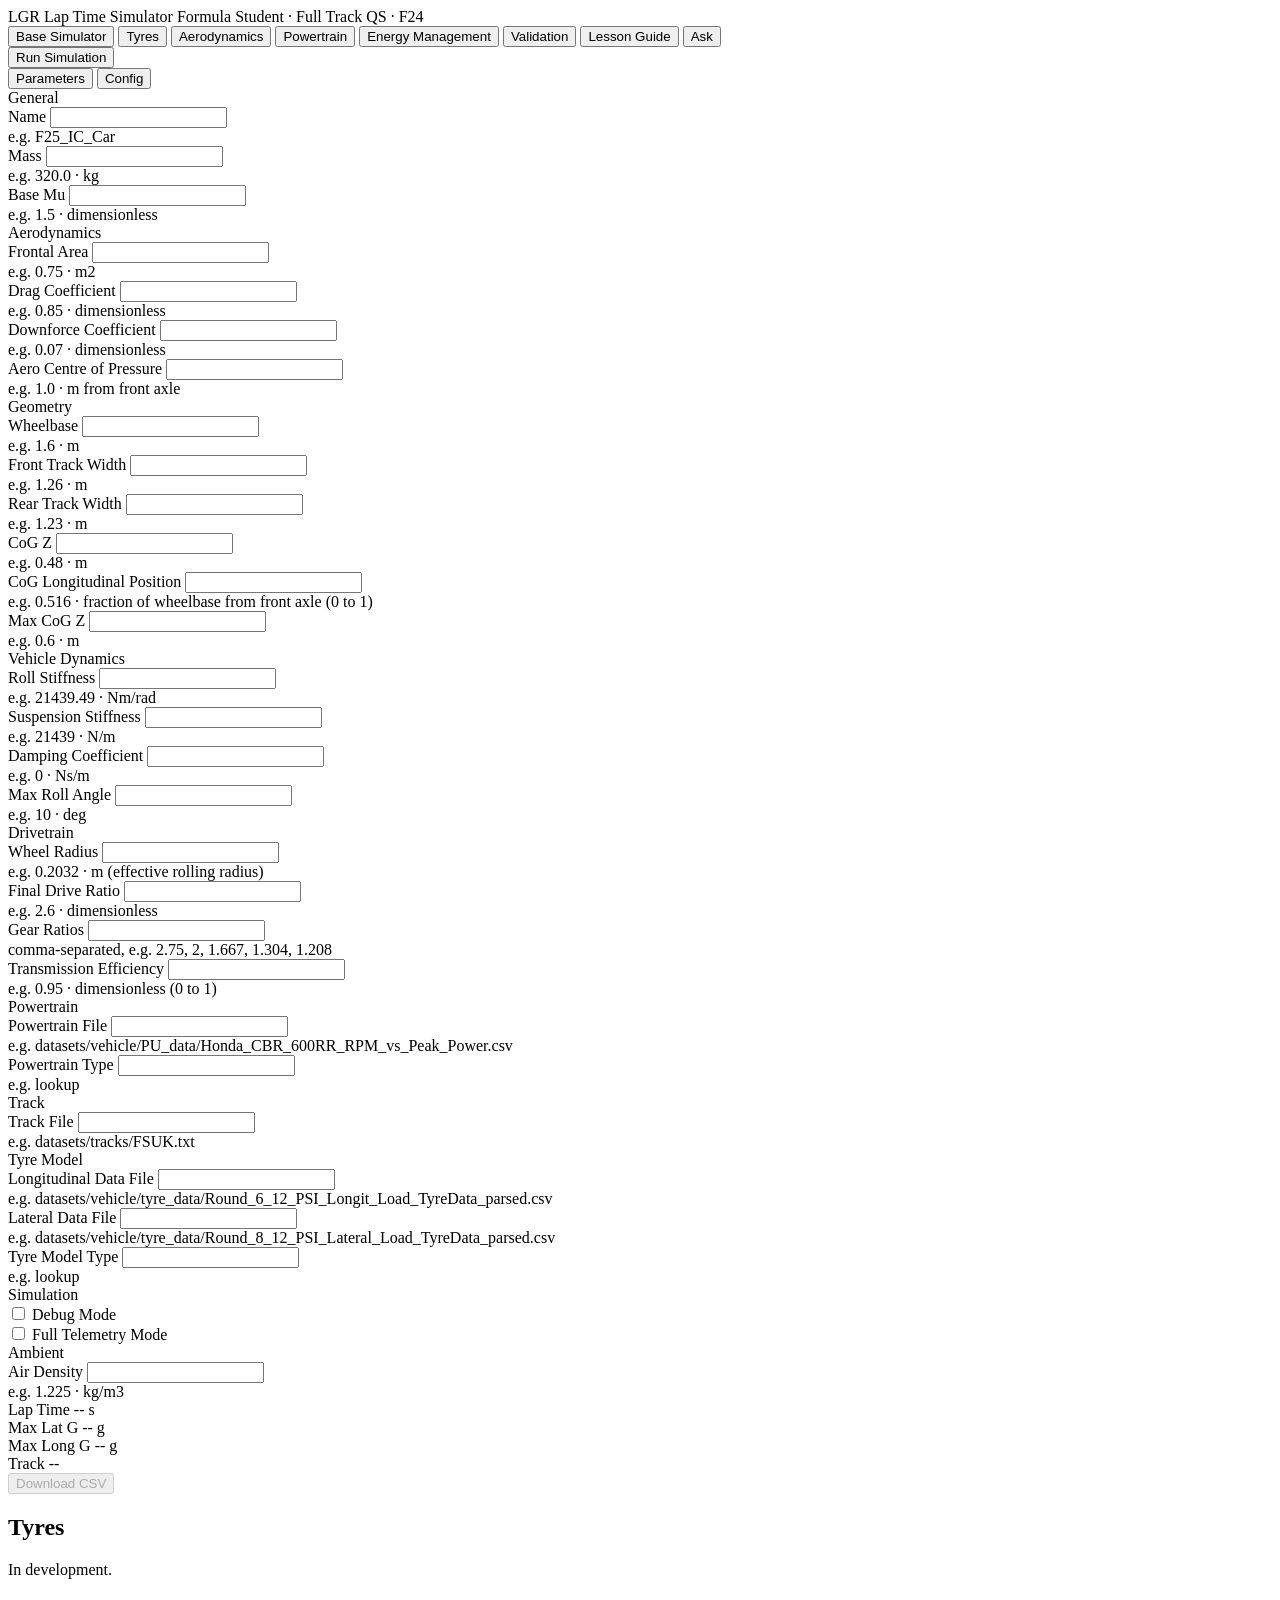
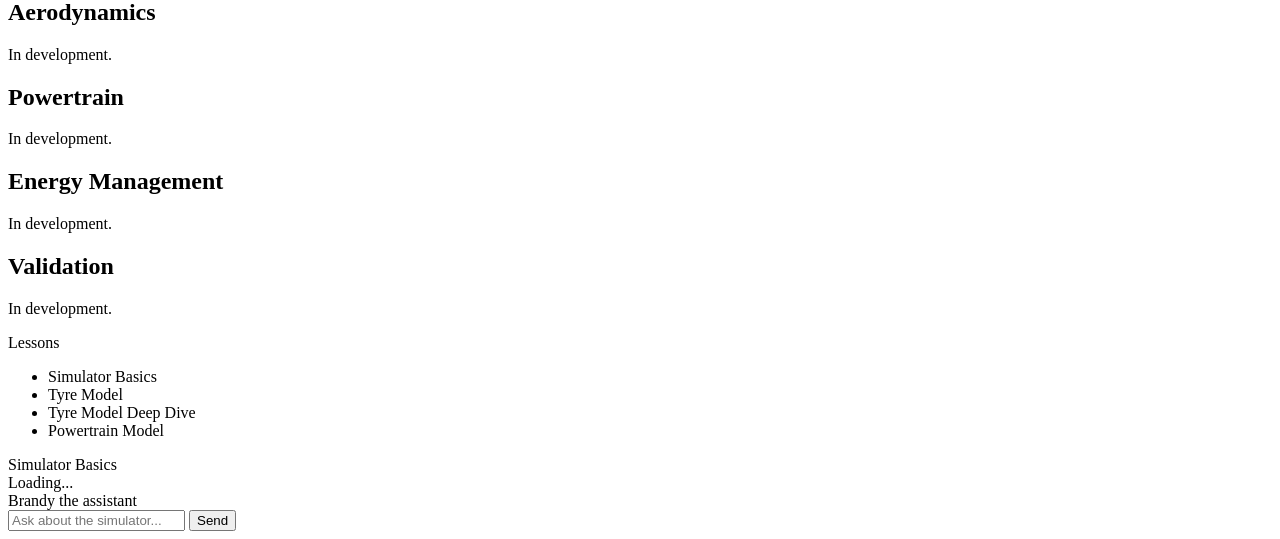
==== src/app/static/index.html @ d9694d0c "feat: replace output panel with ATLAS viz workspace HTML" ====
<!doctype html>
<html lang="en">
<head>
  <meta charset="utf-8" />
  <meta name="viewport" content="width=device-width, initial-scale=1" />
  <title>LGR Sim Workbench</title>
  <link rel="stylesheet" href="/static/styles.css" />
</head>
<body>

  <div class="page-header">
    <span class="page-title">LGR Lap Time Simulator</span>
    <span class="page-subtitle">Formula Student · Full Track QS · F24</span>
  </div>

  <nav class="tab-bar">
    <button class="tab active" data-tab="base-sim">Base Simulator</button>
    <button class="tab" data-tab="tyres">Tyres</button>
    <button class="tab" data-tab="aero">Aerodynamics</button>
    <button class="tab" data-tab="powertrain">Powertrain</button>
    <button class="tab" data-tab="energy">Energy Management</button>
    <button class="tab" data-tab="validation">Validation</button>
    <button class="tab" data-tab="lessons">Lesson Guide</button>
    <button id="askBtn" class="ask-btn">Ask</button>
  </nav>

  <main>

    <section id="base-sim" class="tab-section active">
      <div class="sim-panel">

        <div class="panel inputs-panel">

          <button id="runLapBtn">Run Simulation</button>

          <div class="inner-tab-bar">
            <button class="inner-tab active" data-inner-tab="params-tab">Parameters</button>
            <button class="inner-tab" data-inner-tab="config-tab">Config</button>
          </div>

          <!-- Parameters tab -->
          <div id="params-tab" class="inner-tab-section active">

            <div class="field-section-header">General</div>
            <label class="field-label">Name</label>
            <input id="p-general-name" type="text" />
            <div class="field-hint">e.g. F25_IC_Car</div>
            <label class="field-label">Mass</label>
            <input id="p-general-mass" type="text" />
            <div class="field-hint">e.g. 320.0 · kg</div>
            <label class="field-label">Base Mu</label>
            <input id="p-general-base_mu" type="text" />
            <div class="field-hint">e.g. 1.5 · dimensionless</div>

            <div class="field-section-header">Aerodynamics</div>
            <label class="field-label">Frontal Area</label>
            <input id="p-aero-frontal_area" type="text" />
            <div class="field-hint">e.g. 0.75 · m2</div>
            <label class="field-label">Drag Coefficient</label>
            <input id="p-aero-drag_coefficient" type="text" />
            <div class="field-hint">e.g. 0.85 · dimensionless</div>
            <label class="field-label">Downforce Coefficient</label>
            <input id="p-aero-downforce_coefficient" type="text" />
            <div class="field-hint">e.g. 0.07 · dimensionless</div>
            <label class="field-label">Aero Centre of Pressure</label>
            <input id="p-aero-aero_cp" type="text" />
            <div class="field-hint">e.g. 1.0 · m from front axle</div>

            <div class="field-section-header">Geometry</div>
            <label class="field-label">Wheelbase</label>
            <input id="p-geom-wheelbase" type="text" />
            <div class="field-hint">e.g. 1.6 · m</div>
            <label class="field-label">Front Track Width</label>
            <input id="p-geom-front_track_width" type="text" />
            <div class="field-hint">e.g. 1.26 · m</div>
            <label class="field-label">Rear Track Width</label>
            <input id="p-geom-rear_track_width" type="text" />
            <div class="field-hint">e.g. 1.23 · m</div>
            <label class="field-label">CoG Z</label>
            <input id="p-geom-cog_z" type="text" />
            <div class="field-hint">e.g. 0.48 · m</div>
            <label class="field-label">CoG Longitudinal Position</label>
            <input id="p-geom-cog_longitudinal_pos" type="text" />
            <div class="field-hint">e.g. 0.516 · fraction of wheelbase from front axle (0 to 1)</div>
            <label class="field-label">Max CoG Z</label>
            <input id="p-geom-max_cog_z" type="text" />
            <div class="field-hint">e.g. 0.6 · m</div>

            <div class="field-section-header">Vehicle Dynamics</div>
            <label class="field-label">Roll Stiffness</label>
            <input id="p-vd-roll_stiffness" type="text" />
            <div class="field-hint">e.g. 21439.49 · Nm/rad</div>
            <label class="field-label">Suspension Stiffness</label>
            <input id="p-vd-suspension_stiffness" type="text" />
            <div class="field-hint">e.g. 21439 · N/m</div>
            <label class="field-label">Damping Coefficient</label>
            <input id="p-vd-damping_coefficient" type="text" />
            <div class="field-hint">e.g. 0 · Ns/m</div>
            <label class="field-label">Max Roll Angle</label>
            <input id="p-vd-max_roll_angle_deg" type="text" />
            <div class="field-hint">e.g. 10 · deg</div>

            <div class="field-section-header">Drivetrain</div>
            <label class="field-label">Wheel Radius</label>
            <input id="p-dt-wheel_radius" type="text" />
            <div class="field-hint">e.g. 0.2032 · m (effective rolling radius)</div>
            <label class="field-label">Final Drive Ratio</label>
            <input id="p-dt-final_drive_ratio" type="text" />
            <div class="field-hint">e.g. 2.6 · dimensionless</div>
            <label class="field-label">Gear Ratios</label>
            <input id="p-dt-gear_ratios" type="text" />
            <div class="field-hint">comma-separated, e.g. 2.75, 2, 1.667, 1.304, 1.208</div>
            <label class="field-label">Transmission Efficiency</label>
            <input id="p-dt-transmission_efficiency" type="text" />
            <div class="field-hint">e.g. 0.95 · dimensionless (0 to 1)</div>

          </div>

          <!-- Config tab -->
          <div id="config-tab" class="inner-tab-section">

            <div class="field-section-header">Powertrain</div>
            <label class="field-label">Powertrain File</label>
            <input id="c-powertrain-path" type="text" />
            <div class="field-hint">e.g. datasets/vehicle/PU_data/Honda_CBR_600RR_RPM_vs_Peak_Power.csv</div>
            <label class="field-label">Powertrain Type</label>
            <input id="c-powertrain-type" type="text" />
            <div class="field-hint">e.g. lookup</div>

            <div class="field-section-header">Track</div>
            <label class="field-label">Track File</label>
            <input id="c-track-file_path" type="text" />
            <div class="field-hint">e.g. datasets/tracks/FSUK.txt</div>

            <div class="field-section-header">Tyre Model</div>
            <label class="field-label">Longitudinal Data File</label>
            <input id="c-tyre-file_path_longit" type="text" />
            <div class="field-hint">e.g. datasets/vehicle/tyre_data/Round_6_12_PSI_Longit_Load_TyreData_parsed.csv</div>
            <label class="field-label">Lateral Data File</label>
            <input id="c-tyre-file_path_lateral" type="text" />
            <div class="field-hint">e.g. datasets/vehicle/tyre_data/Round_8_12_PSI_Lateral_Load_TyreData_parsed.csv</div>
            <label class="field-label">Tyre Model Type</label>
            <input id="c-tyre-type" type="text" />
            <div class="field-hint">e.g. lookup</div>

            <div class="field-section-header">Simulation</div>
            <div class="field-checkbox-row">
              <input type="checkbox" id="c-sim-debug_mode" />
              <label for="c-sim-debug_mode">Debug Mode</label>
            </div>
            <div class="field-checkbox-row">
              <input type="checkbox" id="c-sim-full_telemetry_mode" />
              <label for="c-sim-full_telemetry_mode">Full Telemetry Mode</label>
            </div>

            <div class="field-section-header">Ambient</div>
            <label class="field-label">Air Density</label>
            <input id="c-ambient-air_density" type="text" />
            <div class="field-hint">e.g. 1.225 · kg/m3</div>

          </div>

        </div>

        <div class="viz-panel">

          <div class="summary-strip">
            <div class="stat-item">
              <span class="stat-label">Lap Time</span>
              <span class="stat-value" id="stat-lap-time">--</span>
              <span class="stat-unit">s</span>
            </div>
            <div class="stat-divider"></div>
            <div class="stat-item">
              <span class="stat-label">Max Lat G</span>
              <span class="stat-value" id="stat-max-lat-g">--</span>
              <span class="stat-unit">g</span>
            </div>
            <div class="stat-divider"></div>
            <div class="stat-item">
              <span class="stat-label">Max Long G</span>
              <span class="stat-value" id="stat-max-long-g">--</span>
              <span class="stat-unit">g</span>
            </div>
            <div class="stat-divider"></div>
            <div class="stat-item">
              <span class="stat-label">Track</span>
              <span class="stat-value stat-value--sm" id="stat-track">--</span>
            </div>
            <span id="run-status" class="run-status"></span>
            <button id="csvDownloadBtn" class="csv-btn" disabled>Download CSV</button>
          </div>

          <div id="runError" class="run-error" style="display:none"></div>

          <div class="chart-workspace">
            <div class="channel-list" id="channelList"></div>
            <div class="chart-area">
              <div class="viz-tab-bar" id="vizTabBar"></div>
              <div id="vizChartArea" class="viz-chart-area"></div>
            </div>
          </div>

        </div>

      </div>
    </section>

    <section id="tyres" class="tab-section">
      <h2 class="section-title">Tyres</h2>
      <p class="section-sub">In development.</p>
    </section>

    <section id="aero" class="tab-section">
      <h2 class="section-title">Aerodynamics</h2>
      <p class="section-sub">In development.</p>
    </section>

    <section id="powertrain" class="tab-section">
      <h2 class="section-title">Powertrain</h2>
      <p class="section-sub">In development.</p>
    </section>

    <section id="energy" class="tab-section">
      <h2 class="section-title">Energy Management</h2>
      <p class="section-sub">In development.</p>
    </section>

    <section id="validation" class="tab-section">
      <h2 class="section-title">Validation</h2>
      <p class="section-sub">In development.</p>
    </section>

    <section id="lessons" class="tab-section">
      <div class="lessons-layout">
        <nav class="lessons-sidebar">
          <div class="panel-label">Lessons</div>
          <ul class="lesson-list" id="lessonList">
            <li class="lesson-item active" data-src="Simulator-Basics.md">Simulator Basics</li>
            <li class="lesson-item" data-src="Tyre-Model.md">Tyre Model</li>
            <li class="lesson-item" data-src="Tyre-Model-Deep-Dive.md">Tyre Model Deep Dive</li>
            <li class="lesson-item" data-src="Powertrain-Model.md">Powertrain Model</li>
          </ul>
        </nav>
        <div class="panel lessons-content">
          <div class="panel-label" id="lessonTitle">Simulator Basics</div>
          <div class="lesson-body" id="lessonBody">Loading...</div>
        </div>
      </div>
    </section>

  </main>

  <div id="chatPanel" class="chat-panel hidden">
    <div class="chat-panel-header">
      <span class="panel-label">Brandy the assistant</span>
    </div>
    <div class="chat-messages" id="chatMessages"></div>
    <div class="chat-input-bar">
      <input type="text" id="chatQuestion" placeholder="Ask about the simulator..." />
      <button id="chatSubmit">Send</button>
    </div>
  </div>

  <link rel="stylesheet" href="/static/katex/katex.min.css" />
  <script src="/static/marked.min.js"></script>
  <script src="/static/katex/katex.min.js"></script>
  <script src="/static/chart.umd.min.js"></script>
<script src="/static/app.js"></script>
</body>
</html>
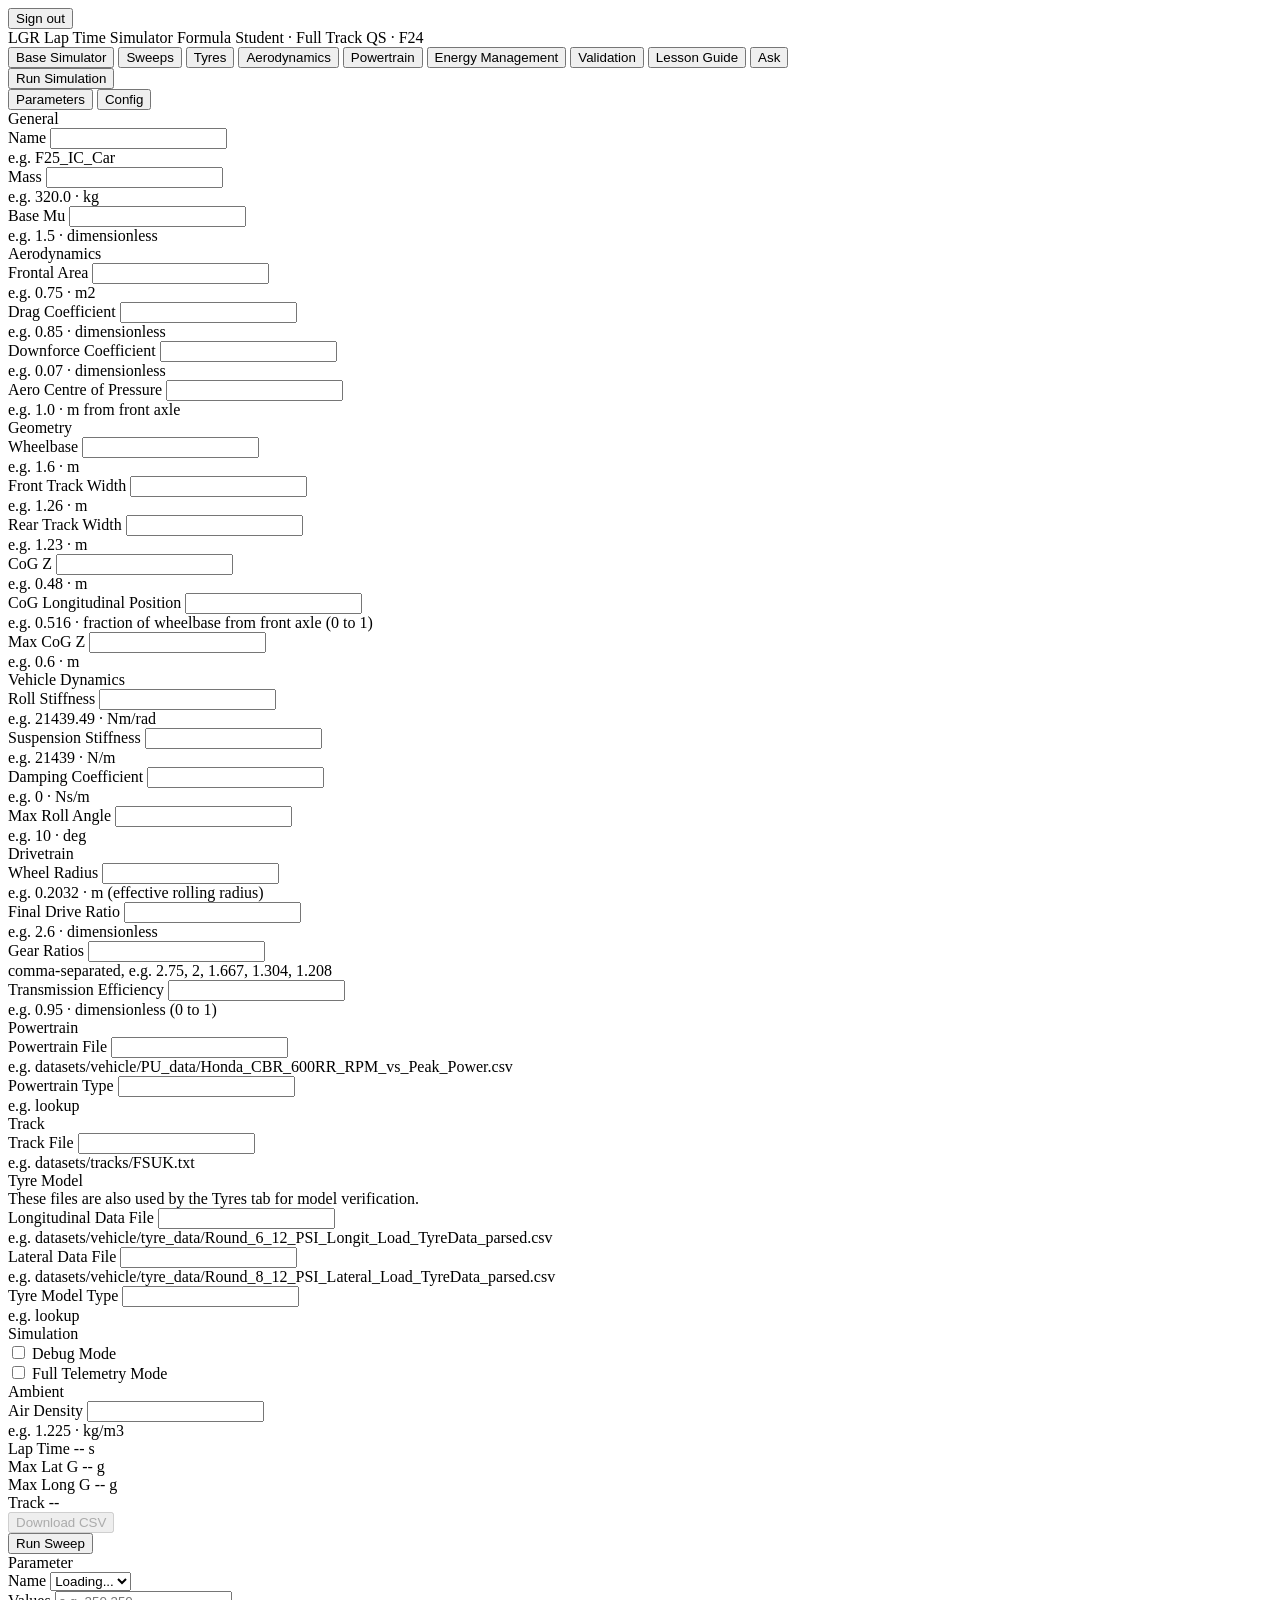
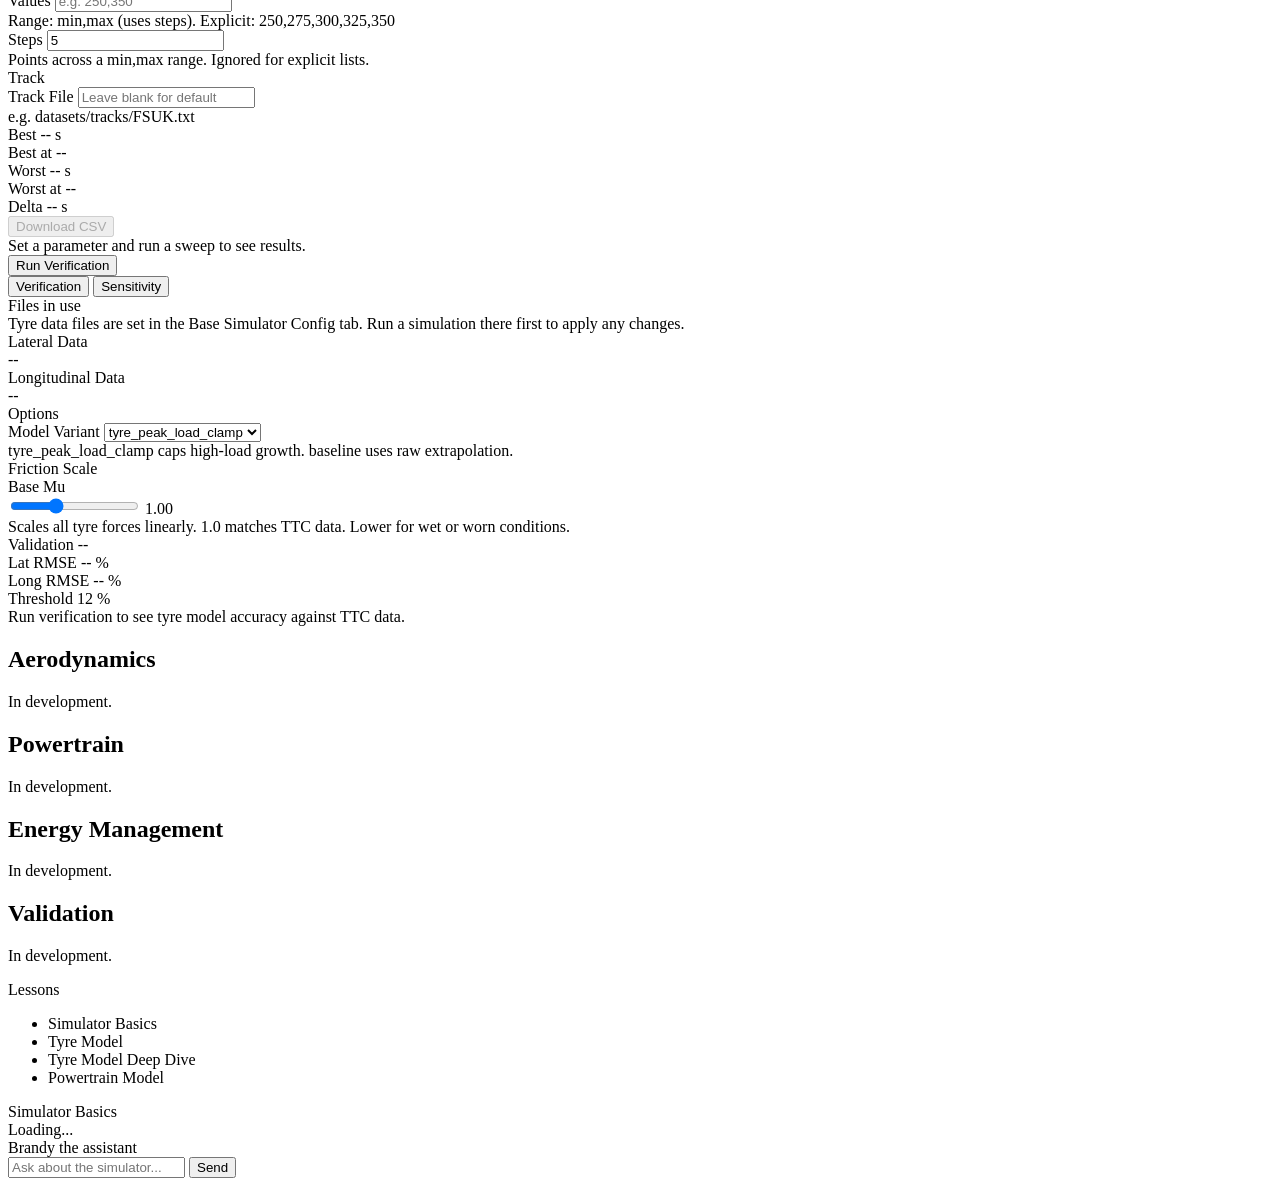
==== commit 90459038: "feat(auth): frontend redirects to /login on 401; show email + logout Add apiFetch wrapper that catch" ====
--- a/src/app/static/index.html
+++ b/src/app/static/index.html
@@ -8,6 +8,11 @@
 </head>
 <body>
 
+  <div class="user-bar">
+    <span class="user-bar-email" id="userBarEmail"></span>
+    <button class="user-bar-logout" id="userBarLogout" type="button">Sign out</button>
+  </div>
+
   <div class="page-header">
     <span class="page-title">LGR Lap Time Simulator</span>
     <span class="page-subtitle">Formula Student · Full Track QS · F24</span>
@@ -15,6 +20,7 @@
 
   <nav class="tab-bar">
     <button class="tab active" data-tab="base-sim">Base Simulator</button>
+    <button class="tab" data-tab="sweeps">Sweeps</button>
     <button class="tab" data-tab="tyres">Tyres</button>
     <button class="tab" data-tab="aero">Aerodynamics</button>
     <button class="tab" data-tab="powertrain">Powertrain</button>
@@ -133,6 +139,7 @@
             <div class="field-hint">e.g. datasets/tracks/FSUK.txt</div>
 
             <div class="field-section-header">Tyre Model</div>
+            <div class="field-cross-ref">These files are also used by the Tyres tab for model verification.</div>
             <label class="field-label">Longitudinal Data File</label>
             <input id="c-tyre-file_path_longit" type="text" />
             <div class="field-hint">e.g. datasets/vehicle/tyre_data/Round_6_12_PSI_Longit_Load_TyreData_parsed.csv</div>
@@ -206,9 +213,163 @@
       </div>
     </section>
 
+    <section id="sweeps" class="tab-section">
+      <div class="sim-panel">
+
+        <div class="panel inputs-panel">
+
+          <button id="runSweepBtn">Run Sweep</button>
+
+          <div class="field-section-header">Parameter</div>
+          <label class="field-label">Name</label>
+          <select id="sw-param"><option value="">Loading...</option></select>
+          <div class="field-hint" id="sw-param-hint"></div>
+
+          <label class="field-label">Values</label>
+          <input id="sw-values" type="text" placeholder="e.g. 250,350" />
+          <div class="field-hint" id="sw-values-hint">Range: min,max (uses steps). Explicit: 250,275,300,325,350</div>
+
+          <label class="field-label">Steps</label>
+          <input id="sw-steps" type="text" value="5" />
+          <div class="field-hint">Points across a min,max range. Ignored for explicit lists.</div>
+
+          <div class="field-section-header">Track</div>
+          <label class="field-label">Track File</label>
+          <input id="sw-track" type="text" placeholder="Leave blank for default" />
+          <div class="field-hint">e.g. datasets/tracks/FSUK.txt</div>
+
+        </div>
+
+        <div class="viz-panel">
+
+          <div class="summary-strip">
+            <div class="stat-item">
+              <span class="stat-label">Best</span>
+              <span class="stat-value" id="sw-stat-best-time">--</span>
+              <span class="stat-unit">s</span>
+            </div>
+            <div class="stat-divider"></div>
+            <div class="stat-item">
+              <span class="stat-label">Best at</span>
+              <span class="stat-value stat-value--sm" id="sw-stat-best-val">--</span>
+            </div>
+            <div class="stat-divider"></div>
+            <div class="stat-item">
+              <span class="stat-label">Worst</span>
+              <span class="stat-value" id="sw-stat-worst-time">--</span>
+              <span class="stat-unit">s</span>
+            </div>
+            <div class="stat-divider"></div>
+            <div class="stat-item">
+              <span class="stat-label">Worst at</span>
+              <span class="stat-value stat-value--sm" id="sw-stat-worst-val">--</span>
+            </div>
+            <div class="stat-divider"></div>
+            <div class="stat-item">
+              <span class="stat-label">Delta</span>
+              <span class="stat-value" id="sw-stat-delta">--</span>
+              <span class="stat-unit">s</span>
+            </div>
+            <span id="sweep-run-status" class="run-status"></span>
+            <button id="swCsvDownloadBtn" class="csv-btn" disabled>Download CSV</button>
+          </div>
+
+          <div id="sweepError" class="run-error" style="display:none"></div>
+
+          <div id="sweepChartContainer" class="sweep-chart-container">
+            <div class="sweep-placeholder">Set a parameter and run a sweep to see results.</div>
+          </div>
+
+        </div>
+
+      </div>
+    </section>
+
     <section id="tyres" class="tab-section">
-      <h2 class="section-title">Tyres</h2>
-      <p class="section-sub">In development.</p>
+      <div class="sim-panel">
+
+        <div class="panel inputs-panel">
+
+          <button id="runTyreBtn">Run Verification</button>
+
+          <div class="inner-tab-bar">
+            <button class="inner-tab active" data-inner-tab="tyre-verify-tab">Verification</button>
+            <button class="inner-tab" data-inner-tab="tyre-sensitivity-tab">Sensitivity</button>
+          </div>
+
+          <!-- Verification tab -->
+          <div id="tyre-verify-tab" class="inner-tab-section active">
+
+            <div class="field-section-header">Files in use</div>
+            <div class="field-cross-ref">Tyre data files are set in the Base Simulator Config tab. Run a simulation there first to apply any changes.</div>
+            <label class="field-label">Lateral Data</label>
+            <div class="tyre-file-display" id="tyre-lat-display">--</div>
+            <label class="field-label">Longitudinal Data</label>
+            <div class="tyre-file-display" id="tyre-long-display">--</div>
+
+            <div class="field-section-header">Options</div>
+            <label class="field-label">Model Variant</label>
+            <select id="tyre-model-variant">
+              <option value="tyre_peak_load_clamp">tyre_peak_load_clamp</option>
+              <option value="baseline">baseline</option>
+            </select>
+            <div class="field-hint">tyre_peak_load_clamp caps high-load growth. baseline uses raw extrapolation.</div>
+
+          </div>
+
+          <!-- Sensitivity tab -->
+          <div id="tyre-sensitivity-tab" class="inner-tab-section">
+
+            <div class="field-section-header">Friction Scale</div>
+            <label class="field-label">Base Mu</label>
+            <div class="slider-row">
+              <input type="range" id="tyre-base-mu" min="0.5" max="2.0" step="0.05" value="1.0" />
+              <span class="slider-value" id="tyre-base-mu-val">1.00</span>
+            </div>
+            <div class="field-hint">Scales all tyre forces linearly. 1.0 matches TTC data. Lower for wet or worn conditions.</div>
+
+          </div>
+
+        </div>
+
+        <div class="tyre-viz-panel">
+
+          <div class="summary-strip">
+            <div class="stat-item">
+              <span class="stat-label">Validation</span>
+              <span class="stat-value stat-value--sm" id="tyre-stat-result">--</span>
+            </div>
+            <div class="stat-divider"></div>
+            <div class="stat-item">
+              <span class="stat-label">Lat RMSE</span>
+              <span class="stat-value" id="tyre-stat-lat-rmse">--</span>
+              <span class="stat-unit">%</span>
+            </div>
+            <div class="stat-divider"></div>
+            <div class="stat-item">
+              <span class="stat-label">Long RMSE</span>
+              <span class="stat-value" id="tyre-stat-long-rmse">--</span>
+              <span class="stat-unit">%</span>
+            </div>
+            <div class="stat-divider"></div>
+            <div class="stat-item">
+              <span class="stat-label">Threshold</span>
+              <span class="stat-value" id="tyre-stat-threshold">12</span>
+              <span class="stat-unit">%</span>
+            </div>
+            <span id="tyre-run-status" class="run-status"></span>
+            <span id="tyre-stat-mu-note" class="tyre-mu-note" style="display:none"></span>
+          </div>
+
+          <div id="tyreError" class="run-error" style="display:none"></div>
+
+          <div class="tyre-charts-area" id="tyreChartsArea">
+            <div class="tyre-placeholder">Run verification to see tyre model accuracy against TTC data.</div>
+          </div>
+
+        </div>
+
+      </div>
     </section>
 
     <section id="aero" class="tab-section">
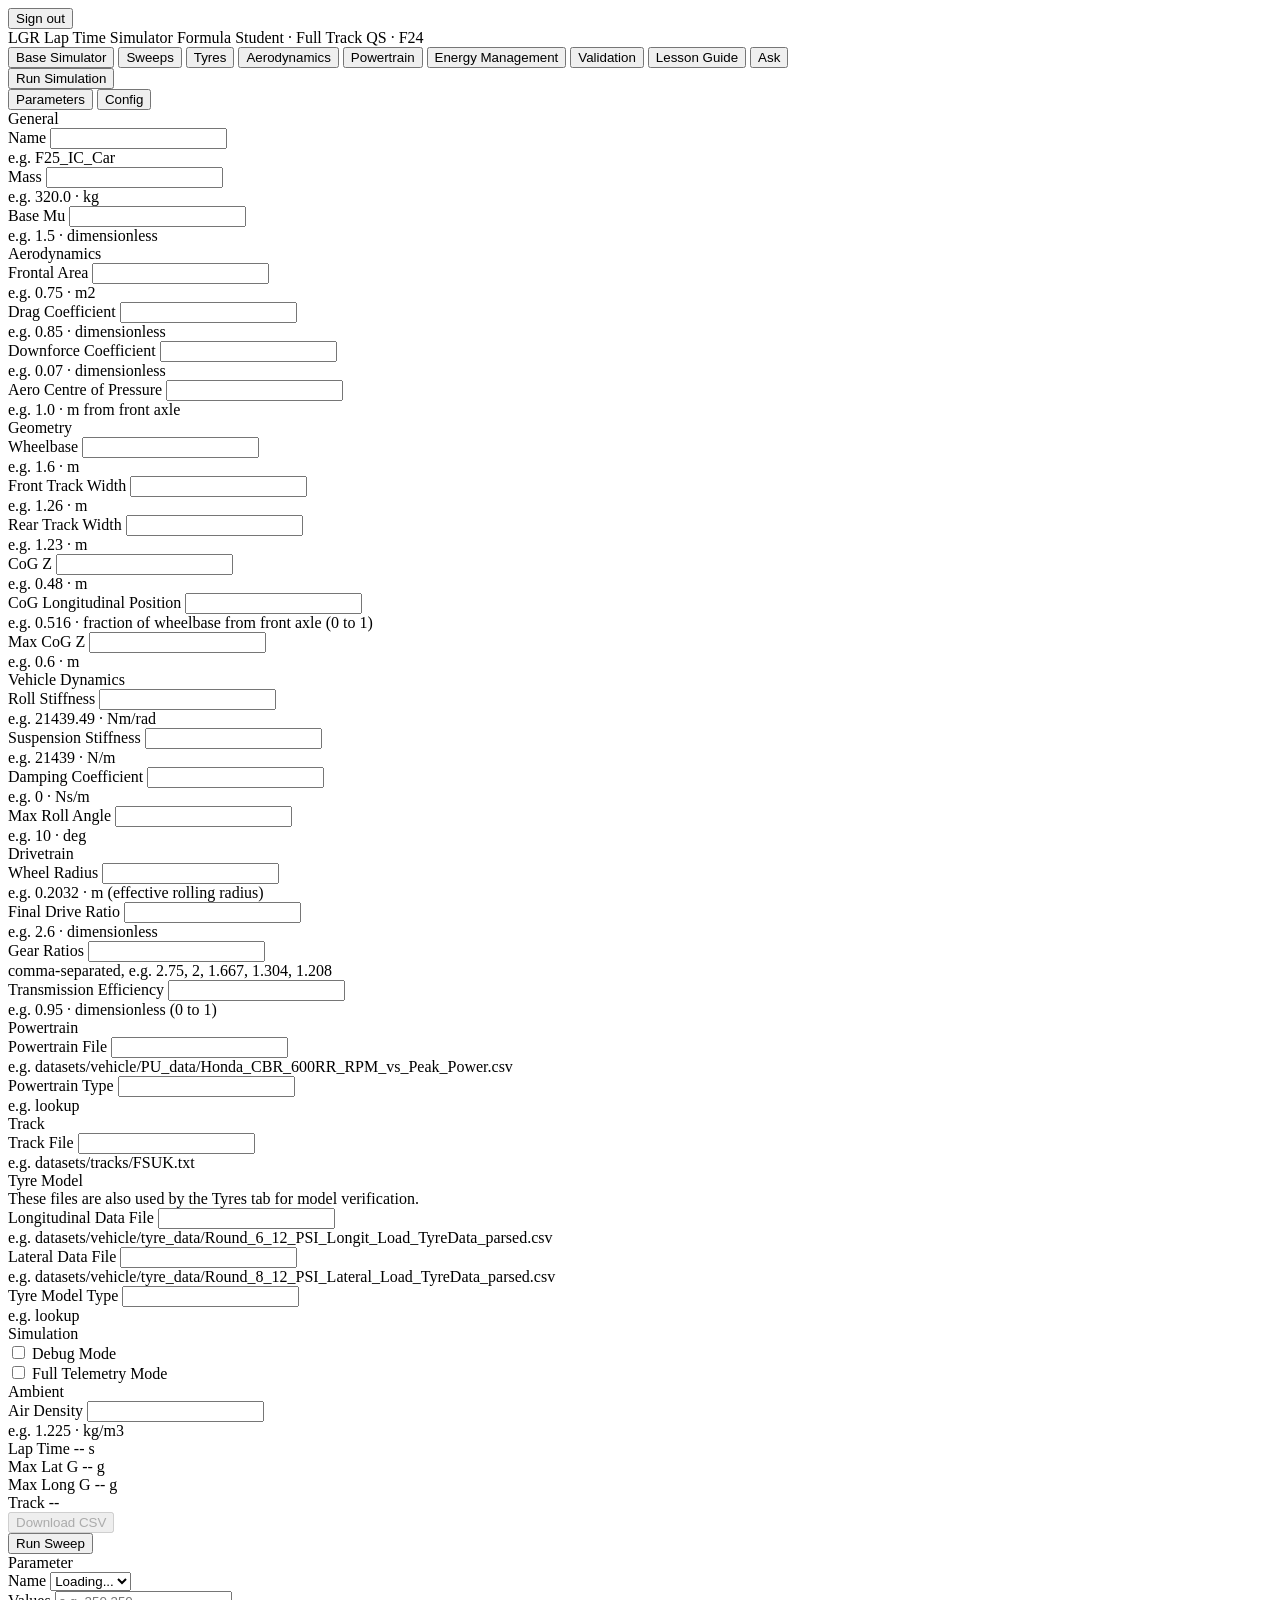
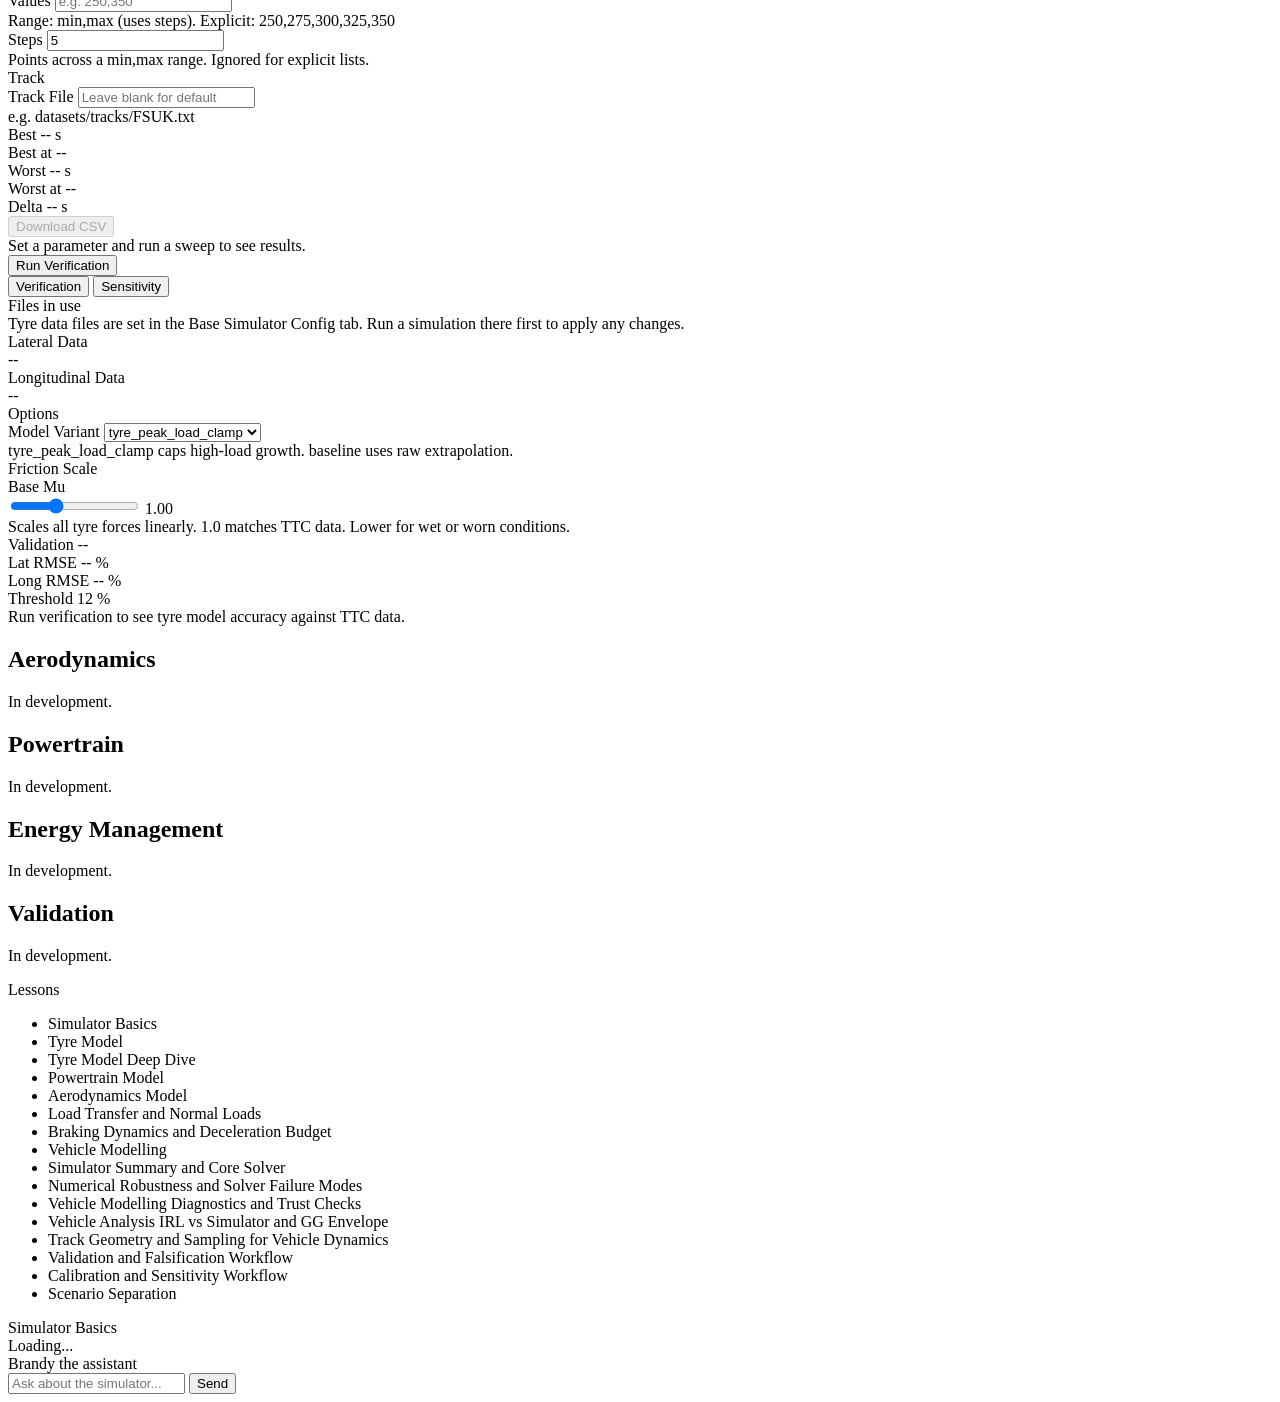
==== commit d754cf03: "docs(lessons): expand lesson set, regenerate figures, escape math in markdown render Adds seven new " ====
--- a/src/app/static/index.html
+++ b/src/app/static/index.html
@@ -401,6 +401,18 @@
             <li class="lesson-item" data-src="Tyre-Model.md">Tyre Model</li>
             <li class="lesson-item" data-src="Tyre-Model-Deep-Dive.md">Tyre Model Deep Dive</li>
             <li class="lesson-item" data-src="Powertrain-Model.md">Powertrain Model</li>
+            <li class="lesson-item" data-src="Aero-Model.md">Aerodynamics Model</li>
+            <li class="lesson-item" data-src="Load-Transfer-and-Normal-Loads.md">Load Transfer and Normal Loads</li>
+            <li class="lesson-item" data-src="Braking-Dynamics-and-Deceleration-Budget.md">Braking Dynamics and Deceleration Budget</li>
+            <li class="lesson-item" data-src="Vehicle-Modelling.md">Vehicle Modelling</li>
+            <li class="lesson-item" data-src="simulator-summary.md">Simulator Summary and Core Solver</li>
+            <li class="lesson-item" data-src="Numerical-Robustness-and-Solver-Failure-Modes.md">Numerical Robustness and Solver Failure Modes</li>
+            <li class="lesson-item" data-src="Vehicle-Modelling-Diagnostics.md">Vehicle Modelling Diagnostics and Trust Checks</li>
+            <li class="lesson-item" data-src="Vehicle-Analysis-IRL-vs-Simulator.md">Vehicle Analysis IRL vs Simulator and GG Envelope</li>
+            <li class="lesson-item" data-src="Track-Geometry-and-Sampling.md">Track Geometry and Sampling for Vehicle Dynamics</li>
+            <li class="lesson-item" data-src="Validation-and-Falsification-Workflow.md">Validation and Falsification Workflow</li>
+            <li class="lesson-item" data-src="Calibration-and-Sensitivity-Workflow.md">Calibration and Sensitivity Workflow</li>
+            <li class="lesson-item" data-src="Scenario-Separation.md">Scenario Separation</li>
           </ul>
         </nav>
         <div class="panel lessons-content">
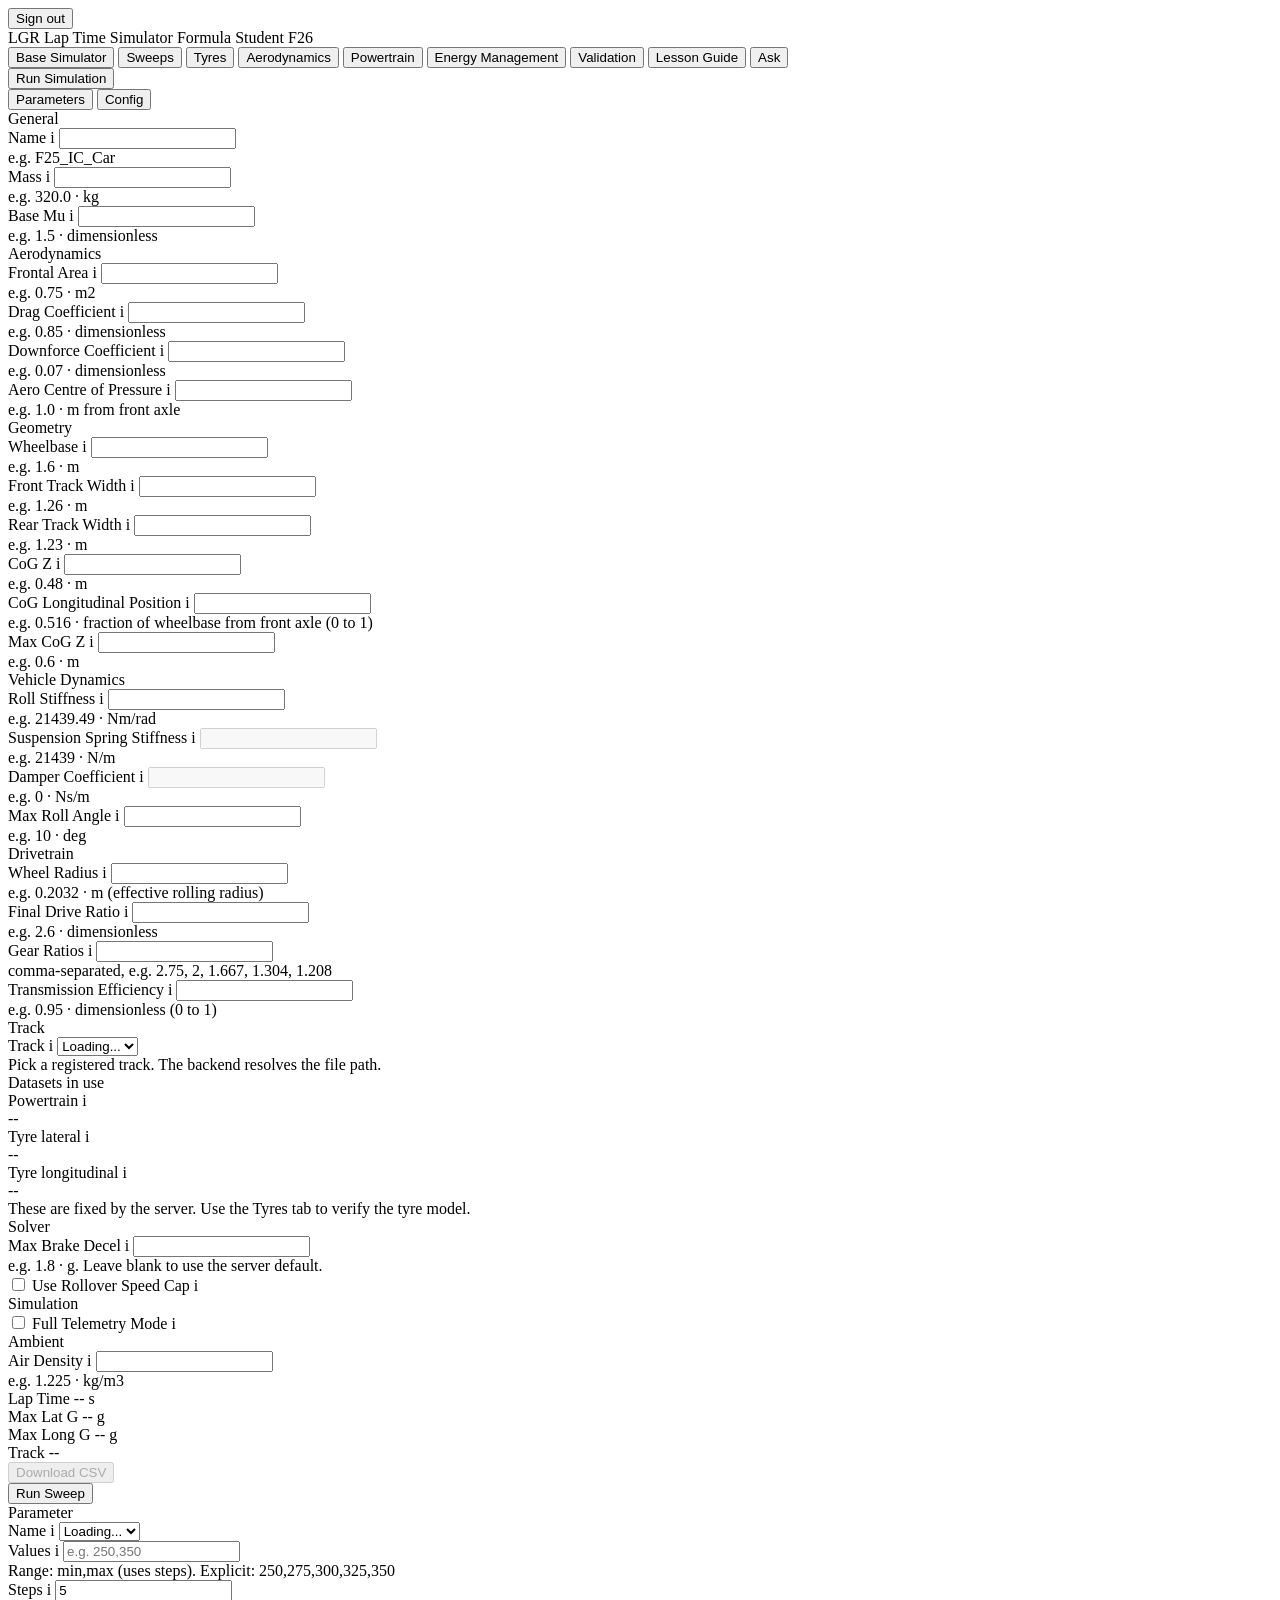
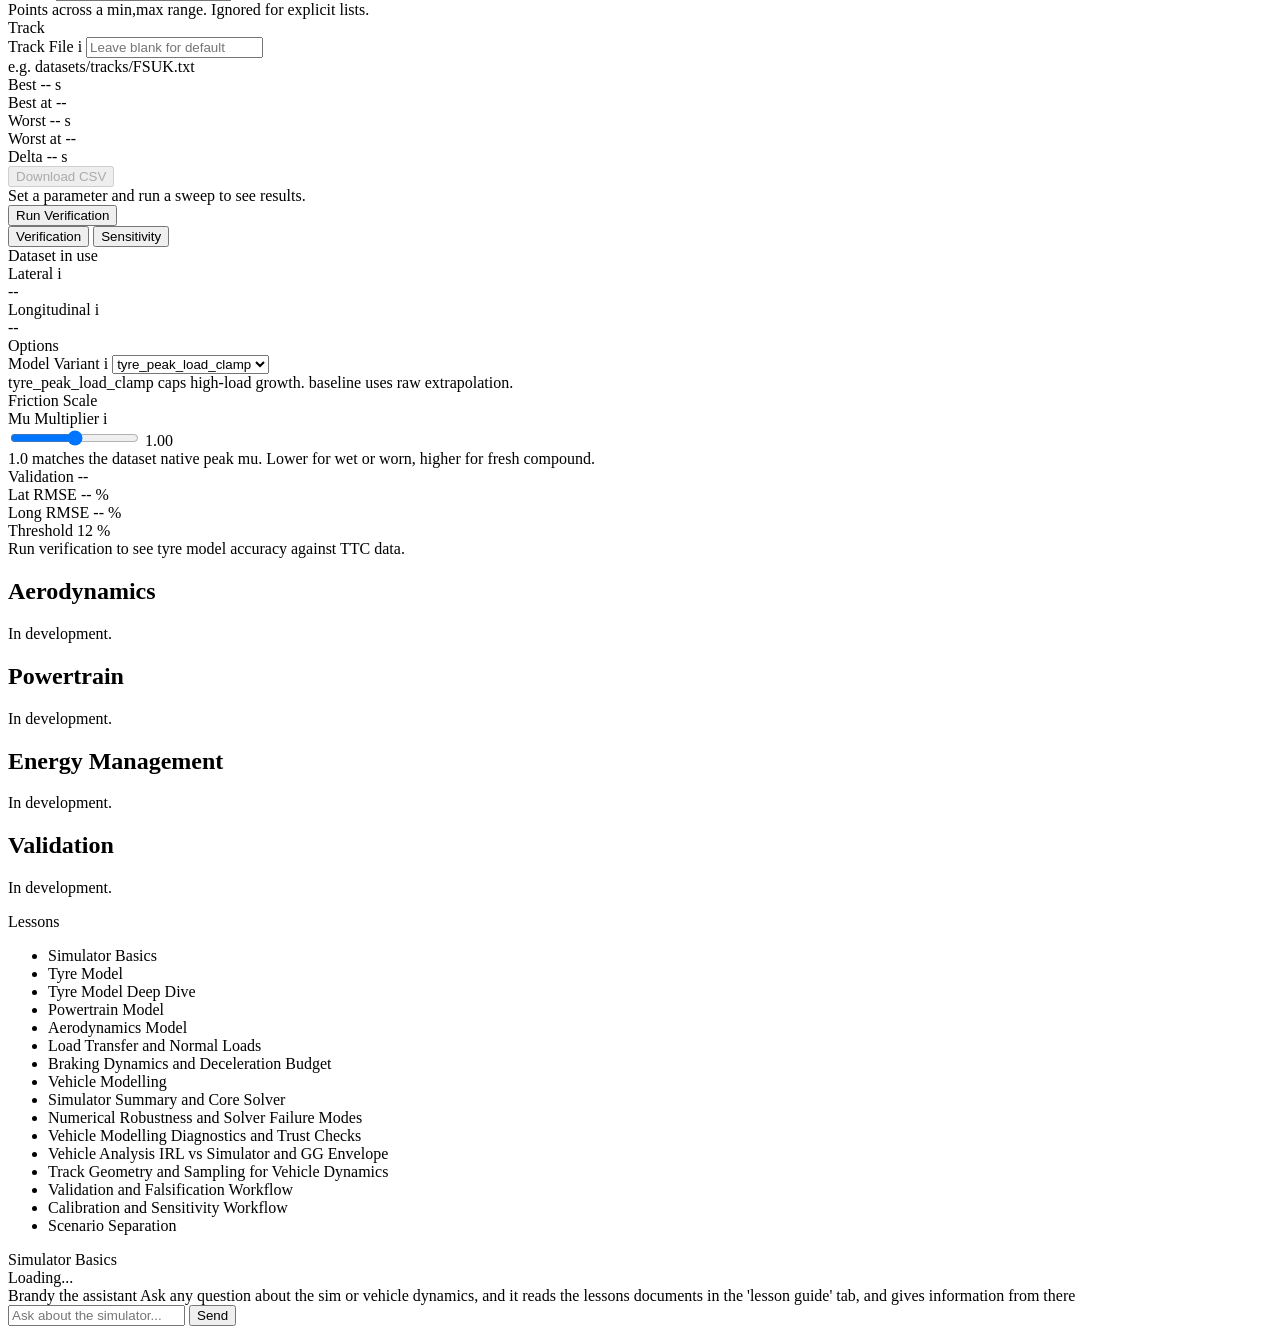
==== commit a4e9da14: "chore(session): WIP — info tooltips, expanded telemetry, error tile, infra prep - UI: hover/keyboard" ====
--- a/src/app/static/index.html
+++ b/src/app/static/index.html
@@ -15,7 +15,7 @@
 
   <div class="page-header">
     <span class="page-title">LGR Lap Time Simulator</span>
-    <span class="page-subtitle">Formula Student · Full Track QS · F24</span>
+    <span class="page-subtitle">Formula Student F26</span>
   </div>
 
   <nav class="tab-bar">
@@ -48,75 +48,75 @@
           <div id="params-tab" class="inner-tab-section active">
 
             <div class="field-section-header">General</div>
-            <label class="field-label">Name</label>
+            <label class="field-label">Name <span class="info-tip" tabindex="0" data-tip="A label for this configuration. Used only in output filenames, not in the physics.">i</span></label>
             <input id="p-general-name" type="text" />
             <div class="field-hint">e.g. F25_IC_Car</div>
-            <label class="field-label">Mass</label>
+            <label class="field-label">Mass <span class="info-tip" tabindex="0" data-tip="Total vehicle mass with driver, in kilograms. Lower mass means faster acceleration, smaller tyre load, and shorter braking distances.">i</span></label>
             <input id="p-general-mass" type="text" />
             <div class="field-hint">e.g. 320.0 · kg</div>
-            <label class="field-label">Base Mu</label>
+            <label class="field-label">Base Mu <span class="info-tip" tabindex="0" data-tip="Peak grip coefficient between tyre and track, dimensionless. Around 1.5 for slicks on a dry surface. Higher mu gives more cornering force and shorter braking.">i</span></label>
             <input id="p-general-base_mu" type="text" />
             <div class="field-hint">e.g. 1.5 · dimensionless</div>
 
             <div class="field-section-header">Aerodynamics</div>
-            <label class="field-label">Frontal Area</label>
+            <label class="field-label">Frontal Area <span class="info-tip" tabindex="0" data-tip="Projected area of the car seen from the front, in square metres. A larger area produces more drag and more downforce.">i</span></label>
             <input id="p-aero-frontal_area" type="text" />
             <div class="field-hint">e.g. 0.75 · m2</div>
-            <label class="field-label">Drag Coefficient</label>
+            <label class="field-label">Drag Coefficient <span class="info-tip" tabindex="0" data-tip="How cleanly air flows around the car, dimensionless. Lower drag means a higher top speed on long straights.">i</span></label>
             <input id="p-aero-drag_coefficient" type="text" />
             <div class="field-hint">e.g. 0.85 · dimensionless</div>
-            <label class="field-label">Downforce Coefficient</label>
+            <label class="field-label">Downforce Coefficient <span class="info-tip" tabindex="0" data-tip="How strongly air pushes the car into the ground, dimensionless. Higher downforce adds cornering grip but always brings extra drag.">i</span></label>
             <input id="p-aero-downforce_coefficient" type="text" />
             <div class="field-hint">e.g. 0.07 · dimensionless</div>
-            <label class="field-label">Aero Centre of Pressure</label>
+            <label class="field-label">Aero Centre of Pressure <span class="info-tip" tabindex="0" data-tip="Where the net aero load acts along the car, in metres from the front axle. Moving it forward shifts more downforce to the front tyres and helps fast-corner turn-in.">i</span></label>
             <input id="p-aero-aero_cp" type="text" />
             <div class="field-hint">e.g. 1.0 · m from front axle</div>
 
             <div class="field-section-header">Geometry</div>
-            <label class="field-label">Wheelbase</label>
+            <label class="field-label">Wheelbase <span class="info-tip" tabindex="0" data-tip="Distance from the front axle to the rear axle, in metres. A longer wheelbase is more stable. A shorter wheelbase is more agile.">i</span></label>
             <input id="p-geom-wheelbase" type="text" />
             <div class="field-hint">e.g. 1.6 · m</div>
-            <label class="field-label">Front Track Width</label>
+            <label class="field-label">Front Track Width <span class="info-tip" tabindex="0" data-tip="Distance between the left and right front tyres, in metres. A wider track resists rollover and reduces lateral load transfer at the front.">i</span></label>
             <input id="p-geom-front_track_width" type="text" />
             <div class="field-hint">e.g. 1.26 · m</div>
-            <label class="field-label">Rear Track Width</label>
+            <label class="field-label">Rear Track Width <span class="info-tip" tabindex="0" data-tip="Distance between the left and right rear tyres, in metres. Same role as front track but applied at the rear axle.">i</span></label>
             <input id="p-geom-rear_track_width" type="text" />
             <div class="field-hint">e.g. 1.23 · m</div>
-            <label class="field-label">CoG Z</label>
+            <label class="field-label">CoG Z <span class="info-tip" tabindex="0" data-tip="Height of the centre of gravity above the ground, in metres. A lower CoG reduces load transfer in corners and braking, which raises the grip limit.">i</span></label>
             <input id="p-geom-cog_z" type="text" />
             <div class="field-hint">e.g. 0.48 · m</div>
-            <label class="field-label">CoG Longitudinal Position</label>
+            <label class="field-label">CoG Longitudinal Position <span class="info-tip" tabindex="0" data-tip="Where the centre of gravity sits along the wheelbase, as a fraction from the front axle. 0.5 is even, below 0.5 is front-biased.">i</span></label>
             <input id="p-geom-cog_longitudinal_pos" type="text" />
             <div class="field-hint">e.g. 0.516 · fraction of wheelbase from front axle (0 to 1)</div>
-            <label class="field-label">Max CoG Z</label>
+            <label class="field-label">Max CoG Z <span class="info-tip" tabindex="0" data-tip="Upper safety limit for CoG height, in metres. Used by the rollover speed cap to flag unrealistic setups.">i</span></label>
             <input id="p-geom-max_cog_z" type="text" />
             <div class="field-hint">e.g. 0.6 · m</div>
 
             <div class="field-section-header">Vehicle Dynamics</div>
-            <label class="field-label">Roll Stiffness</label>
+            <label class="field-label">Roll Stiffness <span class="info-tip" tabindex="0" data-tip="Resistance of the chassis to body roll, in newton metres per radian. Stiffer keeps the car flatter in corners but can hurt mechanical grip on bumps.">i</span></label>
             <input id="p-vd-roll_stiffness" type="text" />
             <div class="field-hint">e.g. 21439.49 · Nm/rad</div>
-            <label class="field-label">Suspension Stiffness</label>
-            <input id="p-vd-suspension_stiffness" type="text" />
+            <label class="field-label">Suspension Spring Stiffness <span class="info-tip" tabindex="0" data-tip="Suspension spring rate, in newtons per metre. Fixed in this version of the solver.">i</span></label>
+            <input id="p-vd-suspension_stiffness" type="text" disabled />
             <div class="field-hint">e.g. 21439 · N/m</div>
-            <label class="field-label">Damping Coefficient</label>
-            <input id="p-vd-damping_coefficient" type="text" />
+            <label class="field-label">Damper Coefficient <span class="info-tip" tabindex="0" data-tip="Shock absorber rate, in newton seconds per metre. Fixed in this version of the solver.">i</span></label>
+            <input id="p-vd-damping_coefficient" type="text" disabled />
             <div class="field-hint">e.g. 0 · Ns/m</div>
-            <label class="field-label">Max Roll Angle</label>
+            <label class="field-label">Max Roll Angle <span class="info-tip" tabindex="0" data-tip="Largest body roll the solver tolerates before flagging an unrealistic setup, in degrees.">i</span></label>
             <input id="p-vd-max_roll_angle_deg" type="text" />
             <div class="field-hint">e.g. 10 · deg</div>
 
             <div class="field-section-header">Drivetrain</div>
-            <label class="field-label">Wheel Radius</label>
+            <label class="field-label">Wheel Radius <span class="info-tip" tabindex="0" data-tip="Effective rolling radius of the tyre, in metres. A larger radius lowers torque at the contact patch but raises top speed for the same engine speed.">i</span></label>
             <input id="p-dt-wheel_radius" type="text" />
             <div class="field-hint">e.g. 0.2032 · m (effective rolling radius)</div>
-            <label class="field-label">Final Drive Ratio</label>
+            <label class="field-label">Final Drive Ratio <span class="info-tip" tabindex="0" data-tip="Fixed gear between the gearbox output and the wheels, dimensionless. A higher ratio increases torque at the wheel but caps top speed sooner.">i</span></label>
             <input id="p-dt-final_drive_ratio" type="text" />
             <div class="field-hint">e.g. 2.6 · dimensionless</div>
-            <label class="field-label">Gear Ratios</label>
+            <label class="field-label">Gear Ratios <span class="info-tip" tabindex="0" data-tip="Internal gearbox ratios listed from first to top. A taller first gear gives a stronger launch. A shorter top gear extends top speed.">i</span></label>
             <input id="p-dt-gear_ratios" type="text" />
             <div class="field-hint">comma-separated, e.g. 2.75, 2, 1.667, 1.304, 1.208</div>
-            <label class="field-label">Transmission Efficiency</label>
+            <label class="field-label">Transmission Efficiency <span class="info-tip" tabindex="0" data-tip="Fraction of engine power that actually reaches the wheels, between 0 and 1. Around 0.95 is typical for a Formula Student chain drive.">i</span></label>
             <input id="p-dt-transmission_efficiency" type="text" />
             <div class="field-hint">e.g. 0.95 · dimensionless (0 to 1)</div>
 
@@ -125,43 +125,39 @@
           <!-- Config tab -->
           <div id="config-tab" class="inner-tab-section">
 
-            <div class="field-section-header">Powertrain</div>
-            <label class="field-label">Powertrain File</label>
-            <input id="c-powertrain-path" type="text" />
-            <div class="field-hint">e.g. datasets/vehicle/PU_data/Honda_CBR_600RR_RPM_vs_Peak_Power.csv</div>
-            <label class="field-label">Powertrain Type</label>
-            <input id="c-powertrain-type" type="text" />
-            <div class="field-hint">e.g. lookup</div>
-
             <div class="field-section-header">Track</div>
-            <label class="field-label">Track File</label>
-            <input id="c-track-file_path" type="text" />
-            <div class="field-hint">e.g. datasets/tracks/FSUK.txt</div>
-
-            <div class="field-section-header">Tyre Model</div>
-            <div class="field-cross-ref">These files are also used by the Tyres tab for model verification.</div>
-            <label class="field-label">Longitudinal Data File</label>
-            <input id="c-tyre-file_path_longit" type="text" />
-            <div class="field-hint">e.g. datasets/vehicle/tyre_data/Round_6_12_PSI_Longit_Load_TyreData_parsed.csv</div>
-            <label class="field-label">Lateral Data File</label>
-            <input id="c-tyre-file_path_lateral" type="text" />
-            <div class="field-hint">e.g. datasets/vehicle/tyre_data/Round_8_12_PSI_Lateral_Load_TyreData_parsed.csv</div>
-            <label class="field-label">Tyre Model Type</label>
-            <input id="c-tyre-type" type="text" />
-            <div class="field-hint">e.g. lookup</div>
+            <label class="field-label">Track <span class="info-tip" tabindex="0" data-tip="Which course the solver drives. Different layouts stress different parts of the car. Skidpad is a steady-state corner, FSUK is a full circuit.">i</span></label>
+            <select id="c-track-id"><option value="">Loading...</option></select>
+            <div class="field-hint">Pick a registered track. The backend resolves the file path.</div>
+
+            <div class="field-section-header">Datasets in use</div>
+            <label class="field-label">Powertrain <span class="info-tip" tabindex="0" data-tip="The active engine or motor map. Fixed by the server and used by every lap run.">i</span></label>
+            <div class="tyre-file-display" id="c-powertrain-display">--</div>
+            <label class="field-label">Tyre lateral <span class="info-tip" tabindex="0" data-tip="Raw tyre data for side-to-side cornering forces. Used to fit the lateral grip curve.">i</span></label>
+            <div class="tyre-file-display" id="c-tyre-lat-display">--</div>
+            <label class="field-label">Tyre longitudinal <span class="info-tip" tabindex="0" data-tip="Raw tyre data for braking and acceleration forces. Used to fit the longitudinal grip curve.">i</span></label>
+            <div class="tyre-file-display" id="c-tyre-long-display">--</div>
+            <div class="field-hint">These are fixed by the server. Use the Tyres tab to verify the tyre model.</div>
+
+            <div class="field-section-header">Solver</div>
+            <label class="field-label">Max Brake Decel <span class="info-tip" tabindex="0" data-tip="Cap on deceleration during braking, in g. Models real-world limits like brake pad fade or driver tolerance. Leave blank to use the server default.">i</span></label>
+            <input id="c-solver-max_brake_decel_g" type="text" />
+            <div class="field-hint">e.g. 1.8 · g. Leave blank to use the server default.</div>
+            <div class="field-checkbox-row">
+              <input type="checkbox" id="c-solver-use_rollover_speed_cap" />
+              <label for="c-solver-use_rollover_speed_cap">Use Rollover Speed Cap</label>
+              <span class="info-tip" tabindex="0" data-tip="Limits cornering speed in places where the car would lift its inside wheels. Turn off to study the pure tyre-limited cornering speed.">i</span>
+            </div>
 
             <div class="field-section-header">Simulation</div>
-            <div class="field-checkbox-row">
-              <input type="checkbox" id="c-sim-debug_mode" />
-              <label for="c-sim-debug_mode">Debug Mode</label>
-            </div>
             <div class="field-checkbox-row">
               <input type="checkbox" id="c-sim-full_telemetry_mode" />
               <label for="c-sim-full_telemetry_mode">Full Telemetry Mode</label>
+              <span class="info-tip" tabindex="0" data-tip="Records every channel for plotting. Turn off for faster runs that only return summary stats.">i</span>
             </div>
 
             <div class="field-section-header">Ambient</div>
-            <label class="field-label">Air Density</label>
+            <label class="field-label">Air Density <span class="info-tip" tabindex="0" data-tip="Mass of air per cubic metre, in kg/m3. 1.225 is the sea-level standard. Hot or high-altitude tracks have lower density and weaker aero forces.">i</span></label>
             <input id="c-ambient-air_density" type="text" />
             <div class="field-hint">e.g. 1.225 · kg/m3</div>
 
@@ -221,20 +217,20 @@
           <button id="runSweepBtn">Run Sweep</button>
 
           <div class="field-section-header">Parameter</div>
-          <label class="field-label">Name</label>
+          <label class="field-label">Name <span class="info-tip" tabindex="0" data-tip="Which vehicle parameter to vary across the sweep. The lap is re-run once per value while everything else stays fixed.">i</span></label>
           <select id="sw-param"><option value="">Loading...</option></select>
           <div class="field-hint" id="sw-param-hint"></div>
 
-          <label class="field-label">Values</label>
+          <label class="field-label">Values <span class="info-tip" tabindex="0" data-tip="Either a comma-separated list of exact values, or a min,max range. A range uses the Steps count to sample evenly between the two ends.">i</span></label>
           <input id="sw-values" type="text" placeholder="e.g. 250,350" />
           <div class="field-hint" id="sw-values-hint">Range: min,max (uses steps). Explicit: 250,275,300,325,350</div>
 
-          <label class="field-label">Steps</label>
+          <label class="field-label">Steps <span class="info-tip" tabindex="0" data-tip="How many sample points to place across a min,max range. Ignored when you supply an explicit list of values.">i</span></label>
           <input id="sw-steps" type="text" value="5" />
           <div class="field-hint">Points across a min,max range. Ignored for explicit lists.</div>
 
           <div class="field-section-header">Track</div>
-          <label class="field-label">Track File</label>
+          <label class="field-label">Track File <span class="info-tip" tabindex="0" data-tip="Optional path to override the default track for this sweep. Leave blank to use whatever the Config tab has selected.">i</span></label>
           <input id="sw-track" type="text" placeholder="Leave blank for default" />
           <div class="field-hint">e.g. datasets/tracks/FSUK.txt</div>
 
@@ -300,15 +296,14 @@
           <!-- Verification tab -->
           <div id="tyre-verify-tab" class="inner-tab-section active">
 
-            <div class="field-section-header">Files in use</div>
-            <div class="field-cross-ref">Tyre data files are set in the Base Simulator Config tab. Run a simulation there first to apply any changes.</div>
-            <label class="field-label">Lateral Data</label>
+            <div class="field-section-header">Dataset in use</div>
+            <label class="field-label">Lateral <span class="info-tip" tabindex="0" data-tip="Raw lateral grip dataset the model is fit against. Comes from rig testing of a specific tyre compound at a specific pressure.">i</span></label>
             <div class="tyre-file-display" id="tyre-lat-display">--</div>
-            <label class="field-label">Longitudinal Data</label>
+            <label class="field-label">Longitudinal <span class="info-tip" tabindex="0" data-tip="Raw braking and traction dataset the model is fit against. Same physical tyre as the lateral dataset, measured in a different rig mode.">i</span></label>
             <div class="tyre-file-display" id="tyre-long-display">--</div>
 
             <div class="field-section-header">Options</div>
-            <label class="field-label">Model Variant</label>
+            <label class="field-label">Model Variant <span class="info-tip" tabindex="0" data-tip="Which fitting strategy to use. tyre_peak_load_clamp caps the model at very high loads so grip stays physical. baseline lets the raw curve extrapolate.">i</span></label>
             <select id="tyre-model-variant">
               <option value="tyre_peak_load_clamp">tyre_peak_load_clamp</option>
               <option value="baseline">baseline</option>
@@ -321,12 +316,12 @@
           <div id="tyre-sensitivity-tab" class="inner-tab-section">
 
             <div class="field-section-header">Friction Scale</div>
-            <label class="field-label">Base Mu</label>
+            <label class="field-label">Mu Multiplier <span class="info-tip" tabindex="0" data-tip="Scales the dataset's native peak friction. 1.0 reproduces the measured tyre. Below 1.0 simulates a worn or wet tyre. Above 1.0 simulates a fresh hot compound.">i</span></label>
             <div class="slider-row">
-              <input type="range" id="tyre-base-mu" min="0.5" max="2.0" step="0.05" value="1.0" />
-              <span class="slider-value" id="tyre-base-mu-val">1.00</span>
-            </div>
-            <div class="field-hint">Scales all tyre forces linearly. 1.0 matches TTC data. Lower for wet or worn conditions.</div>
+              <input type="range" id="tyre-mu-multiplier" min="0.5" max="1.5" step="0.05" value="1.0" />
+              <span class="slider-value" id="tyre-mu-multiplier-val">1.00</span>
+            </div>
+            <div class="field-hint">1.0 matches the dataset native peak mu. Lower for wet or worn, higher for fresh compound.</div>
 
           </div>
 
@@ -427,6 +422,7 @@
   <div id="chatPanel" class="chat-panel hidden">
     <div class="chat-panel-header">
       <span class="panel-label">Brandy the assistant</span>
+      <span class="chat-panel-subtitle">Ask any question about the sim or vehicle dynamics, and it reads the lessons documents in the 'lesson guide' tab, and gives information from there</span>
     </div>
     <div class="chat-messages" id="chatMessages"></div>
     <div class="chat-input-bar">
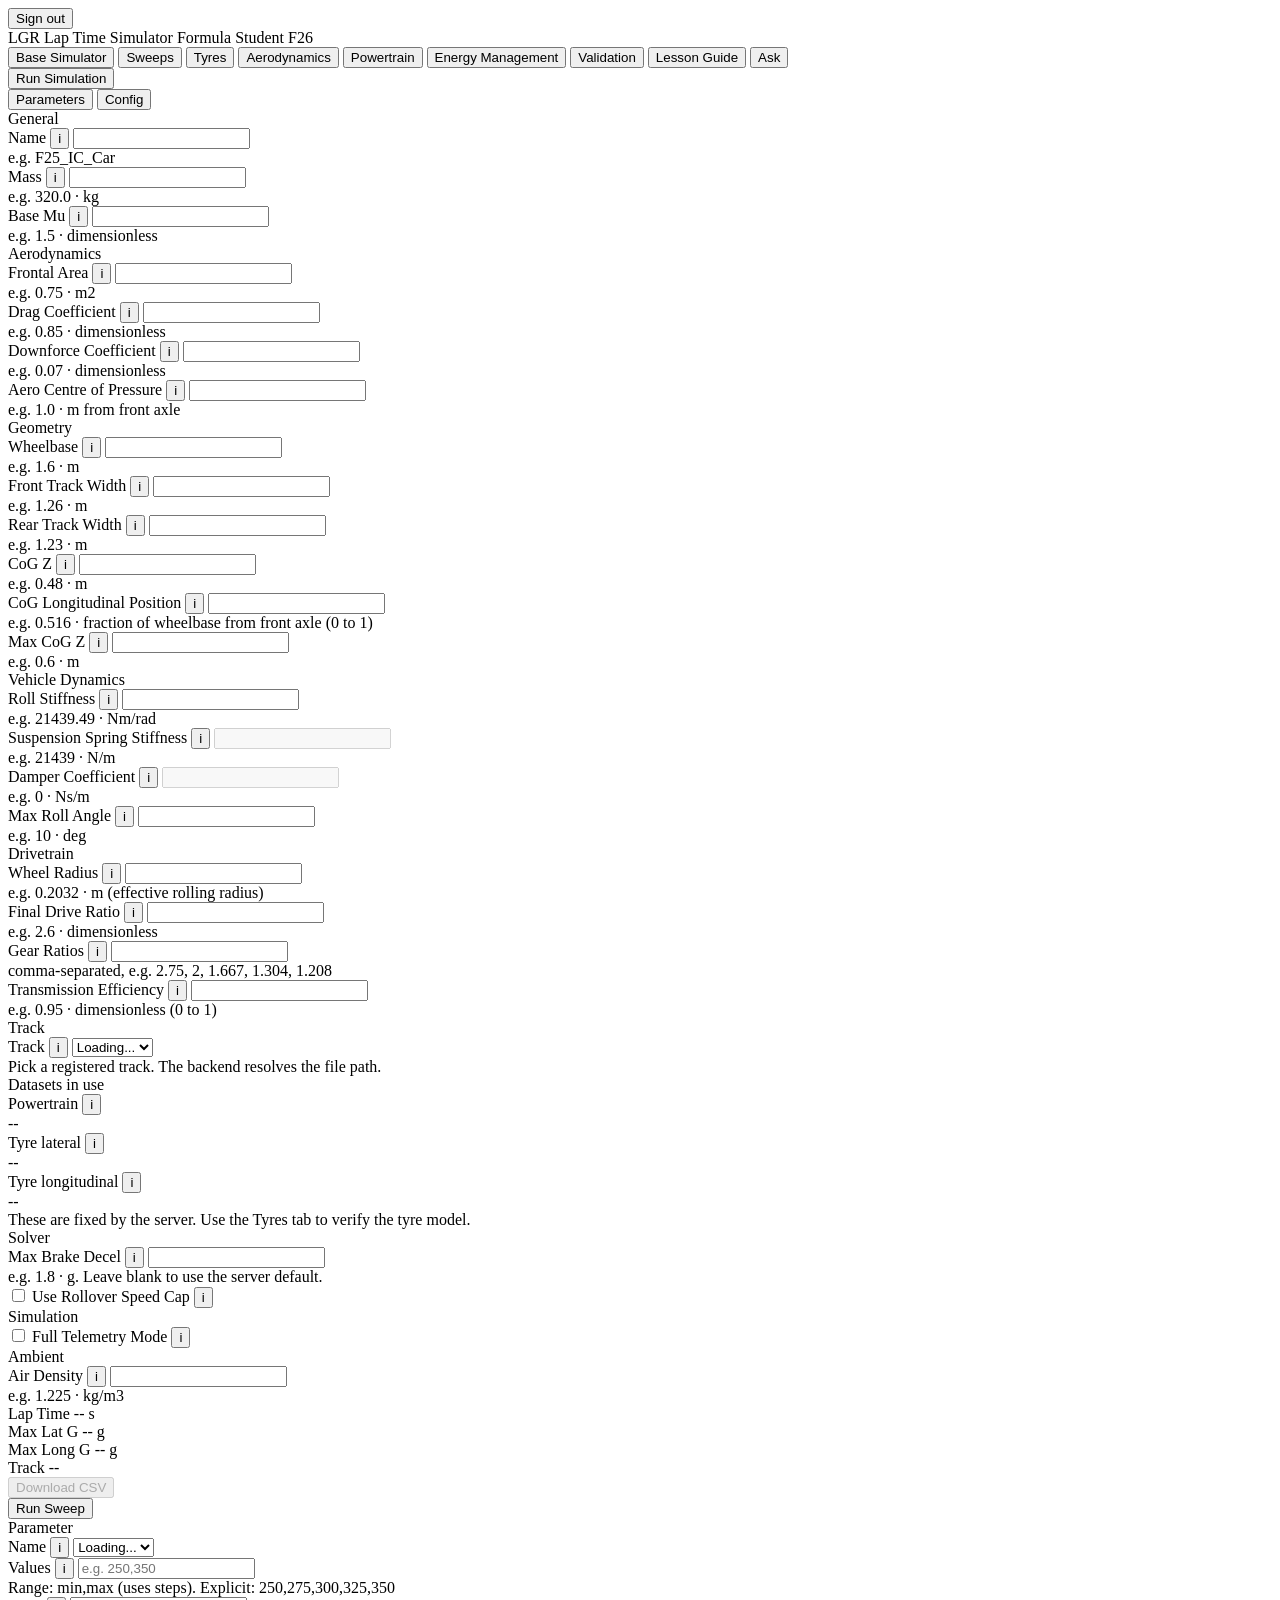
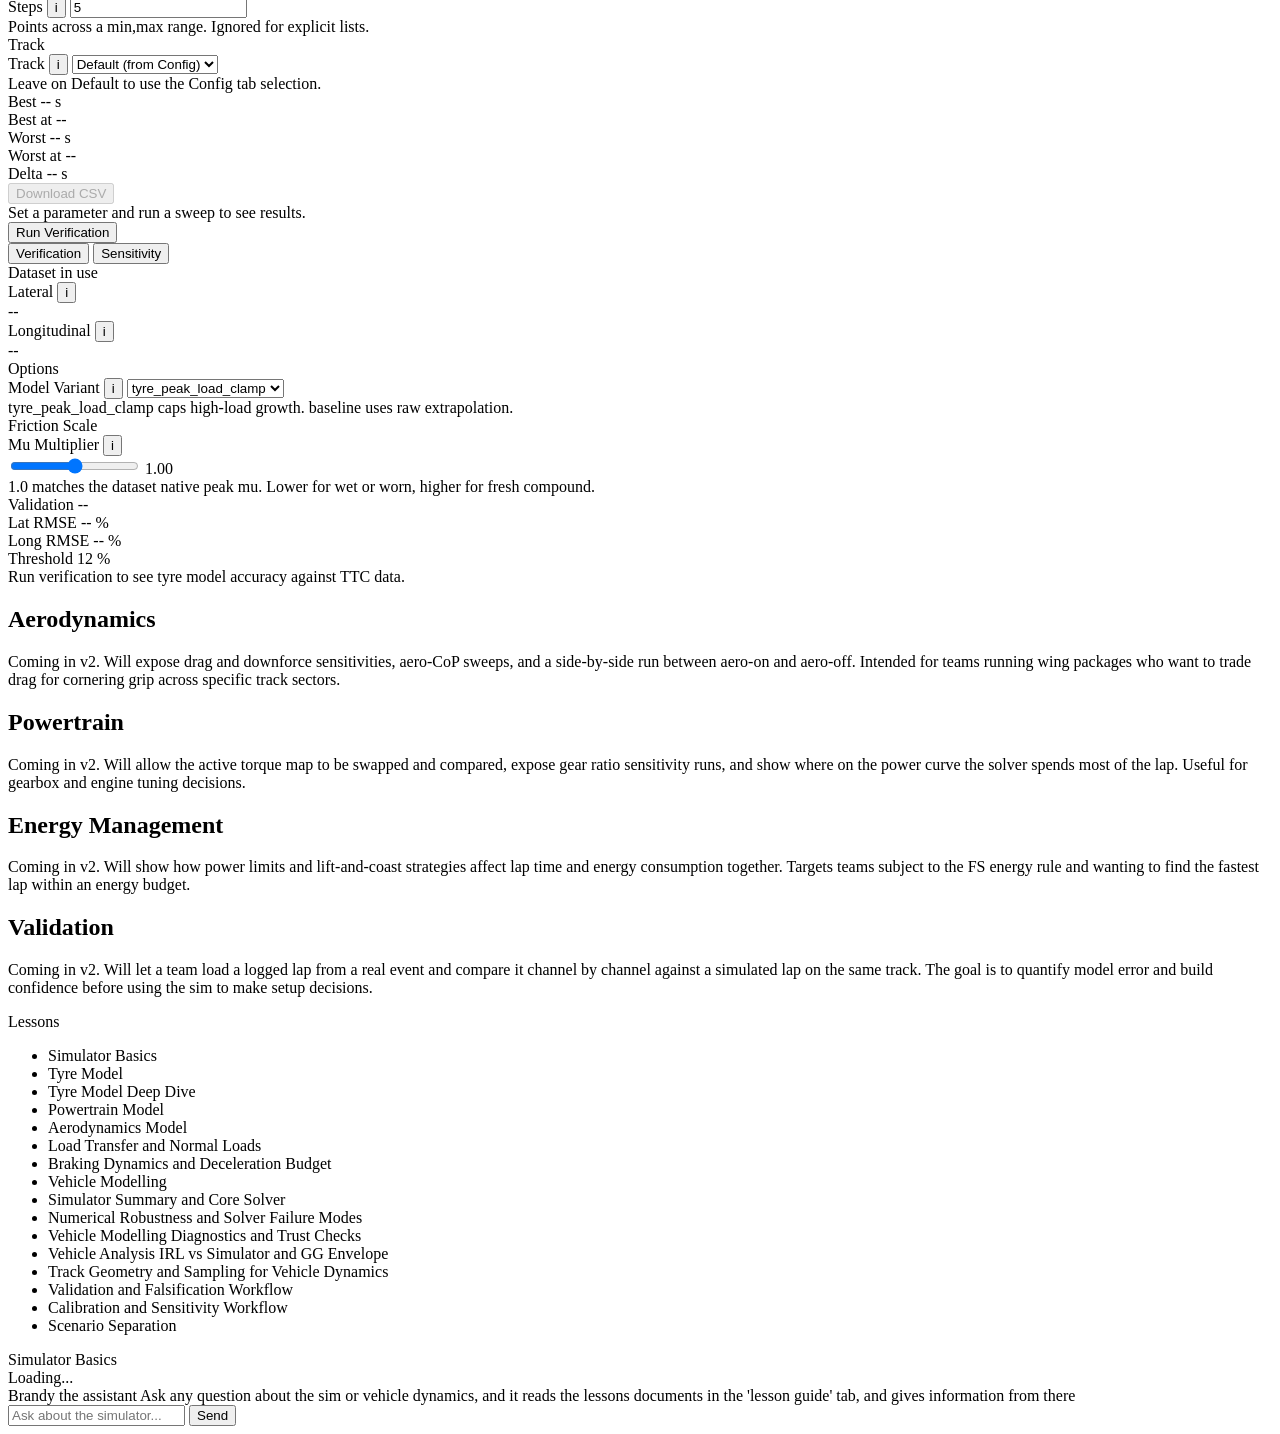
==== commit 20ebe85a: "feat(ui): in-dev tab copy, sweep track dropdown, info-tip buttons, ARIA roles - Replace four 'In dev" ====
--- a/src/app/static/index.html
+++ b/src/app/static/index.html
@@ -18,21 +18,21 @@
     <span class="page-subtitle">Formula Student F26</span>
   </div>
 
-  <nav class="tab-bar">
-    <button class="tab active" data-tab="base-sim">Base Simulator</button>
-    <button class="tab" data-tab="sweeps">Sweeps</button>
-    <button class="tab" data-tab="tyres">Tyres</button>
-    <button class="tab" data-tab="aero">Aerodynamics</button>
-    <button class="tab" data-tab="powertrain">Powertrain</button>
-    <button class="tab" data-tab="energy">Energy Management</button>
-    <button class="tab" data-tab="validation">Validation</button>
-    <button class="tab" data-tab="lessons">Lesson Guide</button>
+  <nav class="tab-bar" role="tablist">
+    <button class="tab active" role="tab" id="tab-base-sim" data-tab="base-sim" aria-selected="true" aria-controls="base-sim">Base Simulator</button>
+    <button class="tab" role="tab" id="tab-sweeps" data-tab="sweeps" aria-selected="false" aria-controls="sweeps">Sweeps</button>
+    <button class="tab" role="tab" id="tab-tyres" data-tab="tyres" aria-selected="false" aria-controls="tyres">Tyres</button>
+    <button class="tab" role="tab" id="tab-aero" data-tab="aero" aria-selected="false" aria-controls="aero">Aerodynamics</button>
+    <button class="tab" role="tab" id="tab-powertrain" data-tab="powertrain" aria-selected="false" aria-controls="powertrain">Powertrain</button>
+    <button class="tab" role="tab" id="tab-energy" data-tab="energy" aria-selected="false" aria-controls="energy">Energy Management</button>
+    <button class="tab" role="tab" id="tab-validation" data-tab="validation" aria-selected="false" aria-controls="validation">Validation</button>
+    <button class="tab" role="tab" id="tab-lessons" data-tab="lessons" aria-selected="false" aria-controls="lessons">Lesson Guide</button>
     <button id="askBtn" class="ask-btn">Ask</button>
   </nav>
 
   <main>
 
-    <section id="base-sim" class="tab-section active">
+    <section id="base-sim" class="tab-section active" role="tabpanel" aria-labelledby="tab-base-sim">
       <div class="sim-panel">
 
         <div class="panel inputs-panel">
@@ -48,75 +48,75 @@
           <div id="params-tab" class="inner-tab-section active">
 
             <div class="field-section-header">General</div>
-            <label class="field-label">Name <span class="info-tip" tabindex="0" data-tip="A label for this configuration. Used only in output filenames, not in the physics.">i</span></label>
+            <label class="field-label">Name <button type="button" class="info-tip" aria-label="More info" aria-hidden="true" data-tip="A label for this configuration. Used only in output filenames, not in the physics.">i</button></label>
             <input id="p-general-name" type="text" />
             <div class="field-hint">e.g. F25_IC_Car</div>
-            <label class="field-label">Mass <span class="info-tip" tabindex="0" data-tip="Total vehicle mass with driver, in kilograms. Lower mass means faster acceleration, smaller tyre load, and shorter braking distances.">i</span></label>
+            <label class="field-label">Mass <button type="button" class="info-tip" aria-label="More info" aria-hidden="true" data-tip="Total vehicle mass with driver, in kilograms. Lower mass means faster acceleration, smaller tyre load, and shorter braking distances.">i</button></label>
             <input id="p-general-mass" type="text" />
             <div class="field-hint">e.g. 320.0 · kg</div>
-            <label class="field-label">Base Mu <span class="info-tip" tabindex="0" data-tip="Peak grip coefficient between tyre and track, dimensionless. Around 1.5 for slicks on a dry surface. Higher mu gives more cornering force and shorter braking.">i</span></label>
+            <label class="field-label">Base Mu <button type="button" class="info-tip" aria-label="More info" aria-hidden="true" data-tip="Peak grip coefficient between tyre and track, dimensionless. Around 1.5 for slicks on a dry surface. Higher mu gives more cornering force and shorter braking.">i</button></label>
             <input id="p-general-base_mu" type="text" />
             <div class="field-hint">e.g. 1.5 · dimensionless</div>
 
             <div class="field-section-header">Aerodynamics</div>
-            <label class="field-label">Frontal Area <span class="info-tip" tabindex="0" data-tip="Projected area of the car seen from the front, in square metres. A larger area produces more drag and more downforce.">i</span></label>
+            <label class="field-label">Frontal Area <button type="button" class="info-tip" aria-label="More info" aria-hidden="true" data-tip="Projected area of the car seen from the front, in square metres. A larger area produces more drag and more downforce.">i</button></label>
             <input id="p-aero-frontal_area" type="text" />
             <div class="field-hint">e.g. 0.75 · m2</div>
-            <label class="field-label">Drag Coefficient <span class="info-tip" tabindex="0" data-tip="How cleanly air flows around the car, dimensionless. Lower drag means a higher top speed on long straights.">i</span></label>
+            <label class="field-label">Drag Coefficient <button type="button" class="info-tip" aria-label="More info" aria-hidden="true" data-tip="How cleanly air flows around the car, dimensionless. Lower drag means a higher top speed on long straights.">i</button></label>
             <input id="p-aero-drag_coefficient" type="text" />
             <div class="field-hint">e.g. 0.85 · dimensionless</div>
-            <label class="field-label">Downforce Coefficient <span class="info-tip" tabindex="0" data-tip="How strongly air pushes the car into the ground, dimensionless. Higher downforce adds cornering grip but always brings extra drag.">i</span></label>
+            <label class="field-label">Downforce Coefficient <button type="button" class="info-tip" aria-label="More info" aria-hidden="true" data-tip="How strongly air pushes the car into the ground, dimensionless. Higher downforce adds cornering grip but always brings extra drag.">i</button></label>
             <input id="p-aero-downforce_coefficient" type="text" />
             <div class="field-hint">e.g. 0.07 · dimensionless</div>
-            <label class="field-label">Aero Centre of Pressure <span class="info-tip" tabindex="0" data-tip="Where the net aero load acts along the car, in metres from the front axle. Moving it forward shifts more downforce to the front tyres and helps fast-corner turn-in.">i</span></label>
+            <label class="field-label">Aero Centre of Pressure <button type="button" class="info-tip" aria-label="More info" aria-hidden="true" data-tip="Where the net aero load acts along the car, in metres from the front axle. Moving it forward shifts more downforce to the front tyres and helps fast-corner turn-in.">i</button></label>
             <input id="p-aero-aero_cp" type="text" />
             <div class="field-hint">e.g. 1.0 · m from front axle</div>
 
             <div class="field-section-header">Geometry</div>
-            <label class="field-label">Wheelbase <span class="info-tip" tabindex="0" data-tip="Distance from the front axle to the rear axle, in metres. A longer wheelbase is more stable. A shorter wheelbase is more agile.">i</span></label>
+            <label class="field-label">Wheelbase <button type="button" class="info-tip" aria-label="More info" aria-hidden="true" data-tip="Distance from the front axle to the rear axle, in metres. A longer wheelbase is more stable. A shorter wheelbase is more agile.">i</button></label>
             <input id="p-geom-wheelbase" type="text" />
             <div class="field-hint">e.g. 1.6 · m</div>
-            <label class="field-label">Front Track Width <span class="info-tip" tabindex="0" data-tip="Distance between the left and right front tyres, in metres. A wider track resists rollover and reduces lateral load transfer at the front.">i</span></label>
+            <label class="field-label">Front Track Width <button type="button" class="info-tip" aria-label="More info" aria-hidden="true" data-tip="Distance between the left and right front tyres, in metres. A wider track resists rollover and reduces lateral load transfer at the front.">i</button></label>
             <input id="p-geom-front_track_width" type="text" />
             <div class="field-hint">e.g. 1.26 · m</div>
-            <label class="field-label">Rear Track Width <span class="info-tip" tabindex="0" data-tip="Distance between the left and right rear tyres, in metres. Same role as front track but applied at the rear axle.">i</span></label>
+            <label class="field-label">Rear Track Width <button type="button" class="info-tip" aria-label="More info" aria-hidden="true" data-tip="Distance between the left and right rear tyres, in metres. Same role as front track but applied at the rear axle.">i</button></label>
             <input id="p-geom-rear_track_width" type="text" />
             <div class="field-hint">e.g. 1.23 · m</div>
-            <label class="field-label">CoG Z <span class="info-tip" tabindex="0" data-tip="Height of the centre of gravity above the ground, in metres. A lower CoG reduces load transfer in corners and braking, which raises the grip limit.">i</span></label>
+            <label class="field-label">CoG Z <button type="button" class="info-tip" aria-label="More info" aria-hidden="true" data-tip="Height of the centre of gravity above the ground, in metres. A lower CoG reduces load transfer in corners and braking, which raises the grip limit.">i</button></label>
             <input id="p-geom-cog_z" type="text" />
             <div class="field-hint">e.g. 0.48 · m</div>
-            <label class="field-label">CoG Longitudinal Position <span class="info-tip" tabindex="0" data-tip="Where the centre of gravity sits along the wheelbase, as a fraction from the front axle. 0.5 is even, below 0.5 is front-biased.">i</span></label>
+            <label class="field-label">CoG Longitudinal Position <button type="button" class="info-tip" aria-label="More info" aria-hidden="true" data-tip="Where the centre of gravity sits along the wheelbase, as a fraction from the front axle. 0.5 is even, below 0.5 is front-biased.">i</button></label>
             <input id="p-geom-cog_longitudinal_pos" type="text" />
             <div class="field-hint">e.g. 0.516 · fraction of wheelbase from front axle (0 to 1)</div>
-            <label class="field-label">Max CoG Z <span class="info-tip" tabindex="0" data-tip="Upper safety limit for CoG height, in metres. Used by the rollover speed cap to flag unrealistic setups.">i</span></label>
+            <label class="field-label">Max CoG Z <button type="button" class="info-tip" aria-label="More info" aria-hidden="true" data-tip="Upper safety limit for CoG height, in metres. Used by the rollover speed cap to flag unrealistic setups.">i</button></label>
             <input id="p-geom-max_cog_z" type="text" />
             <div class="field-hint">e.g. 0.6 · m</div>
 
             <div class="field-section-header">Vehicle Dynamics</div>
-            <label class="field-label">Roll Stiffness <span class="info-tip" tabindex="0" data-tip="Resistance of the chassis to body roll, in newton metres per radian. Stiffer keeps the car flatter in corners but can hurt mechanical grip on bumps.">i</span></label>
+            <label class="field-label">Roll Stiffness <button type="button" class="info-tip" aria-label="More info" aria-hidden="true" data-tip="Resistance of the chassis to body roll, in newton metres per radian. Stiffer keeps the car flatter in corners but can hurt mechanical grip on bumps.">i</button></label>
             <input id="p-vd-roll_stiffness" type="text" />
             <div class="field-hint">e.g. 21439.49 · Nm/rad</div>
-            <label class="field-label">Suspension Spring Stiffness <span class="info-tip" tabindex="0" data-tip="Suspension spring rate, in newtons per metre. Fixed in this version of the solver.">i</span></label>
+            <label class="field-label">Suspension Spring Stiffness <button type="button" class="info-tip" aria-label="More info" aria-hidden="true" data-tip="Suspension spring rate, in newtons per metre. Fixed in this version of the solver.">i</button></label>
             <input id="p-vd-suspension_stiffness" type="text" disabled />
             <div class="field-hint">e.g. 21439 · N/m</div>
-            <label class="field-label">Damper Coefficient <span class="info-tip" tabindex="0" data-tip="Shock absorber rate, in newton seconds per metre. Fixed in this version of the solver.">i</span></label>
+            <label class="field-label">Damper Coefficient <button type="button" class="info-tip" aria-label="More info" aria-hidden="true" data-tip="Shock absorber rate, in newton seconds per metre. Fixed in this version of the solver.">i</button></label>
             <input id="p-vd-damping_coefficient" type="text" disabled />
             <div class="field-hint">e.g. 0 · Ns/m</div>
-            <label class="field-label">Max Roll Angle <span class="info-tip" tabindex="0" data-tip="Largest body roll the solver tolerates before flagging an unrealistic setup, in degrees.">i</span></label>
+            <label class="field-label">Max Roll Angle <button type="button" class="info-tip" aria-label="More info" aria-hidden="true" data-tip="Largest body roll the solver tolerates before flagging an unrealistic setup, in degrees.">i</button></label>
             <input id="p-vd-max_roll_angle_deg" type="text" />
             <div class="field-hint">e.g. 10 · deg</div>
 
             <div class="field-section-header">Drivetrain</div>
-            <label class="field-label">Wheel Radius <span class="info-tip" tabindex="0" data-tip="Effective rolling radius of the tyre, in metres. A larger radius lowers torque at the contact patch but raises top speed for the same engine speed.">i</span></label>
+            <label class="field-label">Wheel Radius <button type="button" class="info-tip" aria-label="More info" aria-hidden="true" data-tip="Effective rolling radius of the tyre, in metres. A larger radius lowers torque at the contact patch but raises top speed for the same engine speed.">i</button></label>
             <input id="p-dt-wheel_radius" type="text" />
             <div class="field-hint">e.g. 0.2032 · m (effective rolling radius)</div>
-            <label class="field-label">Final Drive Ratio <span class="info-tip" tabindex="0" data-tip="Fixed gear between the gearbox output and the wheels, dimensionless. A higher ratio increases torque at the wheel but caps top speed sooner.">i</span></label>
+            <label class="field-label">Final Drive Ratio <button type="button" class="info-tip" aria-label="More info" aria-hidden="true" data-tip="Fixed gear between the gearbox output and the wheels, dimensionless. A higher ratio increases torque at the wheel but caps top speed sooner.">i</button></label>
             <input id="p-dt-final_drive_ratio" type="text" />
             <div class="field-hint">e.g. 2.6 · dimensionless</div>
-            <label class="field-label">Gear Ratios <span class="info-tip" tabindex="0" data-tip="Internal gearbox ratios listed from first to top. A taller first gear gives a stronger launch. A shorter top gear extends top speed.">i</span></label>
+            <label class="field-label">Gear Ratios <button type="button" class="info-tip" aria-label="More info" aria-hidden="true" data-tip="Internal gearbox ratios listed from first to top. A taller first gear gives a stronger launch. A shorter top gear extends top speed.">i</button></label>
             <input id="p-dt-gear_ratios" type="text" />
             <div class="field-hint">comma-separated, e.g. 2.75, 2, 1.667, 1.304, 1.208</div>
-            <label class="field-label">Transmission Efficiency <span class="info-tip" tabindex="0" data-tip="Fraction of engine power that actually reaches the wheels, between 0 and 1. Around 0.95 is typical for a Formula Student chain drive.">i</span></label>
+            <label class="field-label">Transmission Efficiency <button type="button" class="info-tip" aria-label="More info" aria-hidden="true" data-tip="Fraction of engine power that actually reaches the wheels, between 0 and 1. Around 0.95 is typical for a Formula Student chain drive.">i</button></label>
             <input id="p-dt-transmission_efficiency" type="text" />
             <div class="field-hint">e.g. 0.95 · dimensionless (0 to 1)</div>
 
@@ -126,38 +126,38 @@
           <div id="config-tab" class="inner-tab-section">
 
             <div class="field-section-header">Track</div>
-            <label class="field-label">Track <span class="info-tip" tabindex="0" data-tip="Which course the solver drives. Different layouts stress different parts of the car. Skidpad is a steady-state corner, FSUK is a full circuit.">i</span></label>
+            <label class="field-label">Track <button type="button" class="info-tip" aria-label="More info" aria-hidden="true" data-tip="Which course the solver drives. Different layouts stress different parts of the car. Skidpad is a steady-state corner, FSUK is a full circuit.">i</button></label>
             <select id="c-track-id"><option value="">Loading...</option></select>
             <div class="field-hint">Pick a registered track. The backend resolves the file path.</div>
 
             <div class="field-section-header">Datasets in use</div>
-            <label class="field-label">Powertrain <span class="info-tip" tabindex="0" data-tip="The active engine or motor map. Fixed by the server and used by every lap run.">i</span></label>
+            <label class="field-label">Powertrain <button type="button" class="info-tip" aria-label="More info" aria-hidden="true" data-tip="The active engine or motor map. Fixed by the server and used by every lap run.">i</button></label>
             <div class="tyre-file-display" id="c-powertrain-display">--</div>
-            <label class="field-label">Tyre lateral <span class="info-tip" tabindex="0" data-tip="Raw tyre data for side-to-side cornering forces. Used to fit the lateral grip curve.">i</span></label>
+            <label class="field-label">Tyre lateral <button type="button" class="info-tip" aria-label="More info" aria-hidden="true" data-tip="Raw tyre data for side-to-side cornering forces. Used to fit the lateral grip curve.">i</button></label>
             <div class="tyre-file-display" id="c-tyre-lat-display">--</div>
-            <label class="field-label">Tyre longitudinal <span class="info-tip" tabindex="0" data-tip="Raw tyre data for braking and acceleration forces. Used to fit the longitudinal grip curve.">i</span></label>
+            <label class="field-label">Tyre longitudinal <button type="button" class="info-tip" aria-label="More info" aria-hidden="true" data-tip="Raw tyre data for braking and acceleration forces. Used to fit the longitudinal grip curve.">i</button></label>
             <div class="tyre-file-display" id="c-tyre-long-display">--</div>
             <div class="field-hint">These are fixed by the server. Use the Tyres tab to verify the tyre model.</div>
 
             <div class="field-section-header">Solver</div>
-            <label class="field-label">Max Brake Decel <span class="info-tip" tabindex="0" data-tip="Cap on deceleration during braking, in g. Models real-world limits like brake pad fade or driver tolerance. Leave blank to use the server default.">i</span></label>
+            <label class="field-label">Max Brake Decel <button type="button" class="info-tip" aria-label="More info" aria-hidden="true" data-tip="Cap on deceleration during braking, in g. Models real-world limits like brake pad fade or driver tolerance. Leave blank to use the server default.">i</button></label>
             <input id="c-solver-max_brake_decel_g" type="text" />
             <div class="field-hint">e.g. 1.8 · g. Leave blank to use the server default.</div>
             <div class="field-checkbox-row">
               <input type="checkbox" id="c-solver-use_rollover_speed_cap" />
               <label for="c-solver-use_rollover_speed_cap">Use Rollover Speed Cap</label>
-              <span class="info-tip" tabindex="0" data-tip="Limits cornering speed in places where the car would lift its inside wheels. Turn off to study the pure tyre-limited cornering speed.">i</span>
+              <button type="button" class="info-tip" aria-label="More info" aria-hidden="true" data-tip="Limits cornering speed in places where the car would lift its inside wheels. Turn off to study the pure tyre-limited cornering speed.">i</button>
             </div>
 
             <div class="field-section-header">Simulation</div>
             <div class="field-checkbox-row">
               <input type="checkbox" id="c-sim-full_telemetry_mode" />
               <label for="c-sim-full_telemetry_mode">Full Telemetry Mode</label>
-              <span class="info-tip" tabindex="0" data-tip="Records every channel for plotting. Turn off for faster runs that only return summary stats.">i</span>
+              <button type="button" class="info-tip" aria-label="More info" aria-hidden="true" data-tip="Records every channel for plotting. Turn off for faster runs that only return summary stats.">i</button>
             </div>
 
             <div class="field-section-header">Ambient</div>
-            <label class="field-label">Air Density <span class="info-tip" tabindex="0" data-tip="Mass of air per cubic metre, in kg/m3. 1.225 is the sea-level standard. Hot or high-altitude tracks have lower density and weaker aero forces.">i</span></label>
+            <label class="field-label">Air Density <button type="button" class="info-tip" aria-label="More info" aria-hidden="true" data-tip="Mass of air per cubic metre, in kg/m3. 1.225 is the sea-level standard. Hot or high-altitude tracks have lower density and weaker aero forces.">i</button></label>
             <input id="c-ambient-air_density" type="text" />
             <div class="field-hint">e.g. 1.225 · kg/m3</div>
 
@@ -209,7 +209,7 @@
       </div>
     </section>
 
-    <section id="sweeps" class="tab-section">
+    <section id="sweeps" class="tab-section" role="tabpanel" aria-labelledby="tab-sweeps">
       <div class="sim-panel">
 
         <div class="panel inputs-panel">
@@ -217,22 +217,22 @@
           <button id="runSweepBtn">Run Sweep</button>
 
           <div class="field-section-header">Parameter</div>
-          <label class="field-label">Name <span class="info-tip" tabindex="0" data-tip="Which vehicle parameter to vary across the sweep. The lap is re-run once per value while everything else stays fixed.">i</span></label>
+          <label class="field-label">Name <button type="button" class="info-tip" aria-label="More info" aria-hidden="true" data-tip="Which vehicle parameter to vary across the sweep. The lap is re-run once per value while everything else stays fixed.">i</button></label>
           <select id="sw-param"><option value="">Loading...</option></select>
           <div class="field-hint" id="sw-param-hint"></div>
 
-          <label class="field-label">Values <span class="info-tip" tabindex="0" data-tip="Either a comma-separated list of exact values, or a min,max range. A range uses the Steps count to sample evenly between the two ends.">i</span></label>
+          <label class="field-label">Values <button type="button" class="info-tip" aria-label="More info" aria-hidden="true" data-tip="Either a comma-separated list of exact values, or a min,max range. A range uses the Steps count to sample evenly between the two ends.">i</button></label>
           <input id="sw-values" type="text" placeholder="e.g. 250,350" />
           <div class="field-hint" id="sw-values-hint">Range: min,max (uses steps). Explicit: 250,275,300,325,350</div>
 
-          <label class="field-label">Steps <span class="info-tip" tabindex="0" data-tip="How many sample points to place across a min,max range. Ignored when you supply an explicit list of values.">i</span></label>
+          <label class="field-label">Steps <button type="button" class="info-tip" aria-label="More info" aria-hidden="true" data-tip="How many sample points to place across a min,max range. Ignored when you supply an explicit list of values.">i</button></label>
           <input id="sw-steps" type="text" value="5" />
           <div class="field-hint">Points across a min,max range. Ignored for explicit lists.</div>
 
           <div class="field-section-header">Track</div>
-          <label class="field-label">Track File <span class="info-tip" tabindex="0" data-tip="Optional path to override the default track for this sweep. Leave blank to use whatever the Config tab has selected.">i</span></label>
-          <input id="sw-track" type="text" placeholder="Leave blank for default" />
-          <div class="field-hint">e.g. datasets/tracks/FSUK.txt</div>
+          <label class="field-label">Track <button type="button" class="info-tip" aria-label="More info" aria-hidden="true" data-tip="Which track to run this sweep on. Defaults to the track selected in the Config tab. Changing this overrides that selection for this sweep only.">i</button></label>
+          <select id="sw-track-id"><option value="">Default (from Config)</option></select>
+          <div class="field-hint">Leave on Default to use the Config tab selection.</div>
 
         </div>
 
@@ -281,7 +281,7 @@
       </div>
     </section>
 
-    <section id="tyres" class="tab-section">
+    <section id="tyres" class="tab-section" role="tabpanel" aria-labelledby="tab-tyres">
       <div class="sim-panel">
 
         <div class="panel inputs-panel">
@@ -297,13 +297,13 @@
           <div id="tyre-verify-tab" class="inner-tab-section active">
 
             <div class="field-section-header">Dataset in use</div>
-            <label class="field-label">Lateral <span class="info-tip" tabindex="0" data-tip="Raw lateral grip dataset the model is fit against. Comes from rig testing of a specific tyre compound at a specific pressure.">i</span></label>
+            <label class="field-label">Lateral <button type="button" class="info-tip" aria-label="More info" aria-hidden="true" data-tip="Raw lateral grip dataset the model is fit against. Comes from rig testing of a specific tyre compound at a specific pressure.">i</button></label>
             <div class="tyre-file-display" id="tyre-lat-display">--</div>
-            <label class="field-label">Longitudinal <span class="info-tip" tabindex="0" data-tip="Raw braking and traction dataset the model is fit against. Same physical tyre as the lateral dataset, measured in a different rig mode.">i</span></label>
+            <label class="field-label">Longitudinal <button type="button" class="info-tip" aria-label="More info" aria-hidden="true" data-tip="Raw braking and traction dataset the model is fit against. Same physical tyre as the lateral dataset, measured in a different rig mode.">i</button></label>
             <div class="tyre-file-display" id="tyre-long-display">--</div>
 
             <div class="field-section-header">Options</div>
-            <label class="field-label">Model Variant <span class="info-tip" tabindex="0" data-tip="Which fitting strategy to use. tyre_peak_load_clamp caps the model at very high loads so grip stays physical. baseline lets the raw curve extrapolate.">i</span></label>
+            <label class="field-label">Model Variant <button type="button" class="info-tip" aria-label="More info" aria-hidden="true" data-tip="Which fitting strategy to use. tyre_peak_load_clamp caps the model at very high loads so grip stays physical. baseline lets the raw curve extrapolate.">i</button></label>
             <select id="tyre-model-variant">
               <option value="tyre_peak_load_clamp">tyre_peak_load_clamp</option>
               <option value="baseline">baseline</option>
@@ -316,7 +316,7 @@
           <div id="tyre-sensitivity-tab" class="inner-tab-section">
 
             <div class="field-section-header">Friction Scale</div>
-            <label class="field-label">Mu Multiplier <span class="info-tip" tabindex="0" data-tip="Scales the dataset's native peak friction. 1.0 reproduces the measured tyre. Below 1.0 simulates a worn or wet tyre. Above 1.0 simulates a fresh hot compound.">i</span></label>
+            <label class="field-label">Mu Multiplier <button type="button" class="info-tip" aria-label="More info" aria-hidden="true" data-tip="Scales the dataset's native peak friction. 1.0 reproduces the measured tyre. Below 1.0 simulates a worn or wet tyre. Above 1.0 simulates a fresh hot compound.">i</button></label>
             <div class="slider-row">
               <input type="range" id="tyre-mu-multiplier" min="0.5" max="1.5" step="0.05" value="1.0" />
               <span class="slider-value" id="tyre-mu-multiplier-val">1.00</span>
@@ -367,27 +367,27 @@
       </div>
     </section>
 
-    <section id="aero" class="tab-section">
+    <section id="aero" class="tab-section" role="tabpanel" aria-labelledby="tab-aero">
       <h2 class="section-title">Aerodynamics</h2>
-      <p class="section-sub">In development.</p>
-    </section>
-
-    <section id="powertrain" class="tab-section">
+      <p class="section-sub">Coming in v2. Will expose drag and downforce sensitivities, aero-CoP sweeps, and a side-by-side run between aero-on and aero-off. Intended for teams running wing packages who want to trade drag for cornering grip across specific track sectors.</p>
+    </section>
+
+    <section id="powertrain" class="tab-section" role="tabpanel" aria-labelledby="tab-powertrain">
       <h2 class="section-title">Powertrain</h2>
-      <p class="section-sub">In development.</p>
-    </section>
-
-    <section id="energy" class="tab-section">
+      <p class="section-sub">Coming in v2. Will allow the active torque map to be swapped and compared, expose gear ratio sensitivity runs, and show where on the power curve the solver spends most of the lap. Useful for gearbox and engine tuning decisions.</p>
+    </section>
+
+    <section id="energy" class="tab-section" role="tabpanel" aria-labelledby="tab-energy">
       <h2 class="section-title">Energy Management</h2>
-      <p class="section-sub">In development.</p>
-    </section>
-
-    <section id="validation" class="tab-section">
+      <p class="section-sub">Coming in v2. Will show how power limits and lift-and-coast strategies affect lap time and energy consumption together. Targets teams subject to the FS energy rule and wanting to find the fastest lap within an energy budget.</p>
+    </section>
+
+    <section id="validation" class="tab-section" role="tabpanel" aria-labelledby="tab-validation">
       <h2 class="section-title">Validation</h2>
-      <p class="section-sub">In development.</p>
-    </section>
-
-    <section id="lessons" class="tab-section">
+      <p class="section-sub">Coming in v2. Will let a team load a logged lap from a real event and compare it channel by channel against a simulated lap on the same track. The goal is to quantify model error and build confidence before using the sim to make setup decisions.</p>
+    </section>
+
+    <section id="lessons" class="tab-section" role="tabpanel" aria-labelledby="tab-lessons">
       <div class="lessons-layout">
         <nav class="lessons-sidebar">
           <div class="panel-label">Lessons</div>
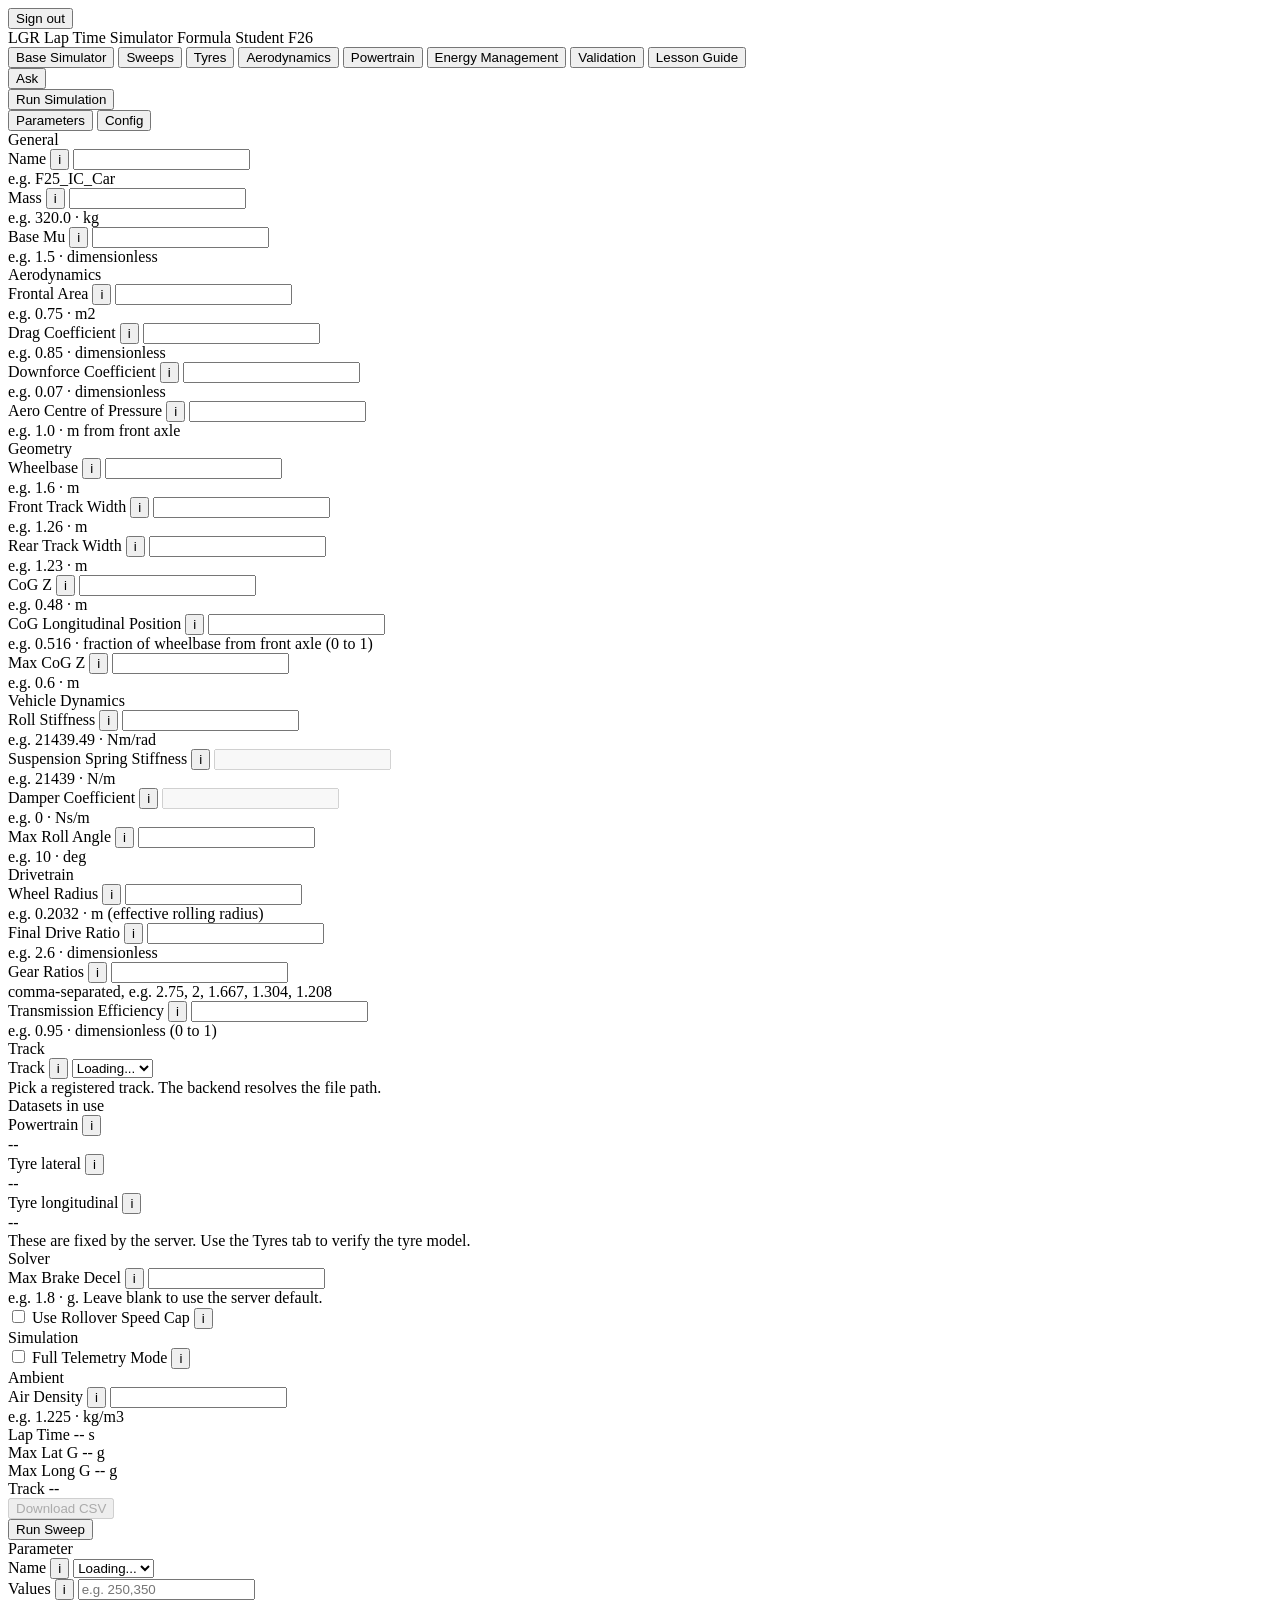
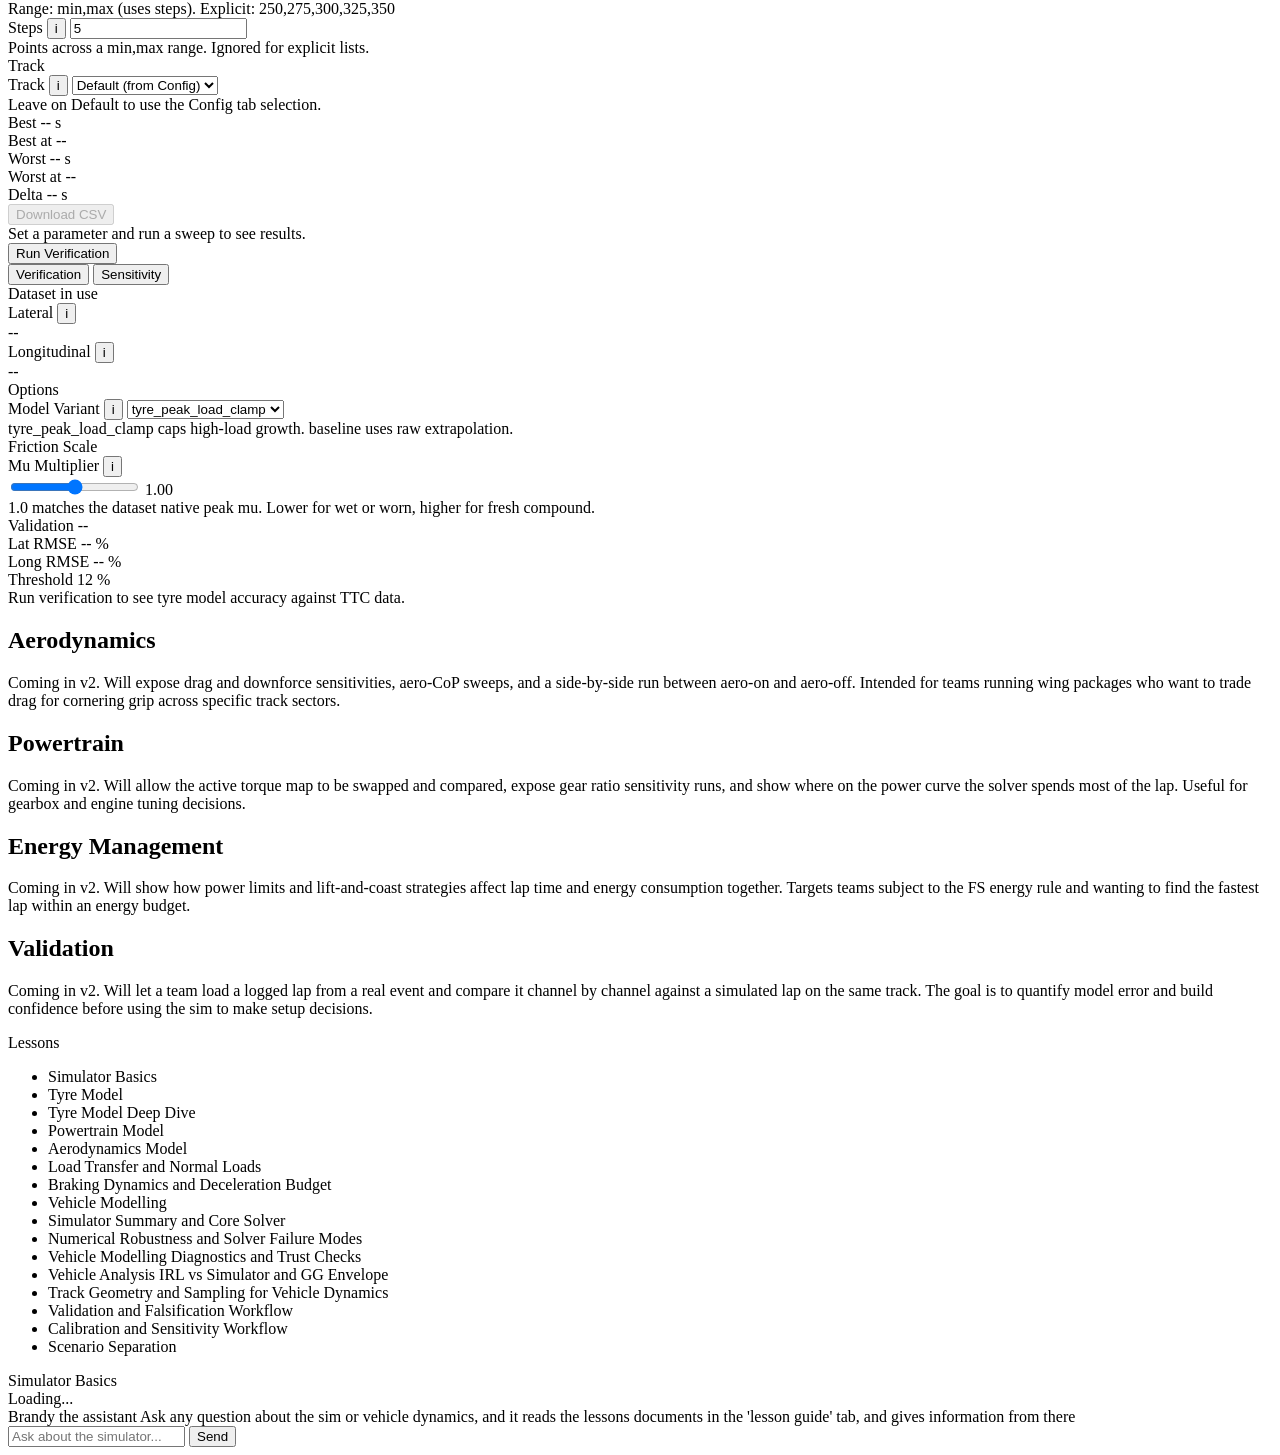
==== commit cd2a02e8: "feat(ui): consolidate page header and tab bar into one top bar Brand block (title, subtitle) sits on" ====
--- a/src/app/static/index.html
+++ b/src/app/static/index.html
@@ -13,22 +13,23 @@
     <button class="user-bar-logout" id="userBarLogout" type="button">Sign out</button>
   </div>
 
-  <div class="page-header">
-    <span class="page-title">LGR Lap Time Simulator</span>
-    <span class="page-subtitle">Formula Student F26</span>
-  </div>
-
-  <nav class="tab-bar" role="tablist">
-    <button class="tab active" role="tab" id="tab-base-sim" data-tab="base-sim" aria-selected="true" aria-controls="base-sim">Base Simulator</button>
-    <button class="tab" role="tab" id="tab-sweeps" data-tab="sweeps" aria-selected="false" aria-controls="sweeps">Sweeps</button>
-    <button class="tab" role="tab" id="tab-tyres" data-tab="tyres" aria-selected="false" aria-controls="tyres">Tyres</button>
-    <button class="tab" role="tab" id="tab-aero" data-tab="aero" aria-selected="false" aria-controls="aero">Aerodynamics</button>
-    <button class="tab" role="tab" id="tab-powertrain" data-tab="powertrain" aria-selected="false" aria-controls="powertrain">Powertrain</button>
-    <button class="tab" role="tab" id="tab-energy" data-tab="energy" aria-selected="false" aria-controls="energy">Energy Management</button>
-    <button class="tab" role="tab" id="tab-validation" data-tab="validation" aria-selected="false" aria-controls="validation">Validation</button>
-    <button class="tab" role="tab" id="tab-lessons" data-tab="lessons" aria-selected="false" aria-controls="lessons">Lesson Guide</button>
+  <header class="top-bar">
+    <div class="top-bar-brand">
+      <span class="page-title">LGR Lap Time Simulator</span>
+      <span class="page-subtitle">Formula Student F26</span>
+    </div>
+    <nav class="tab-bar" role="tablist">
+      <button class="tab active" role="tab" id="tab-base-sim" data-tab="base-sim" aria-selected="true" aria-controls="base-sim">Base Simulator</button>
+      <button class="tab" role="tab" id="tab-sweeps" data-tab="sweeps" aria-selected="false" aria-controls="sweeps">Sweeps</button>
+      <button class="tab" role="tab" id="tab-tyres" data-tab="tyres" aria-selected="false" aria-controls="tyres">Tyres</button>
+      <button class="tab" role="tab" id="tab-aero" data-tab="aero" aria-selected="false" aria-controls="aero">Aerodynamics</button>
+      <button class="tab" role="tab" id="tab-powertrain" data-tab="powertrain" aria-selected="false" aria-controls="powertrain">Powertrain</button>
+      <button class="tab" role="tab" id="tab-energy" data-tab="energy" aria-selected="false" aria-controls="energy">Energy Management</button>
+      <button class="tab" role="tab" id="tab-validation" data-tab="validation" aria-selected="false" aria-controls="validation">Validation</button>
+      <button class="tab" role="tab" id="tab-lessons" data-tab="lessons" aria-selected="false" aria-controls="lessons">Lesson Guide</button>
+    </nav>
     <button id="askBtn" class="ask-btn">Ask</button>
-  </nav>
+  </header>
 
   <main>
 
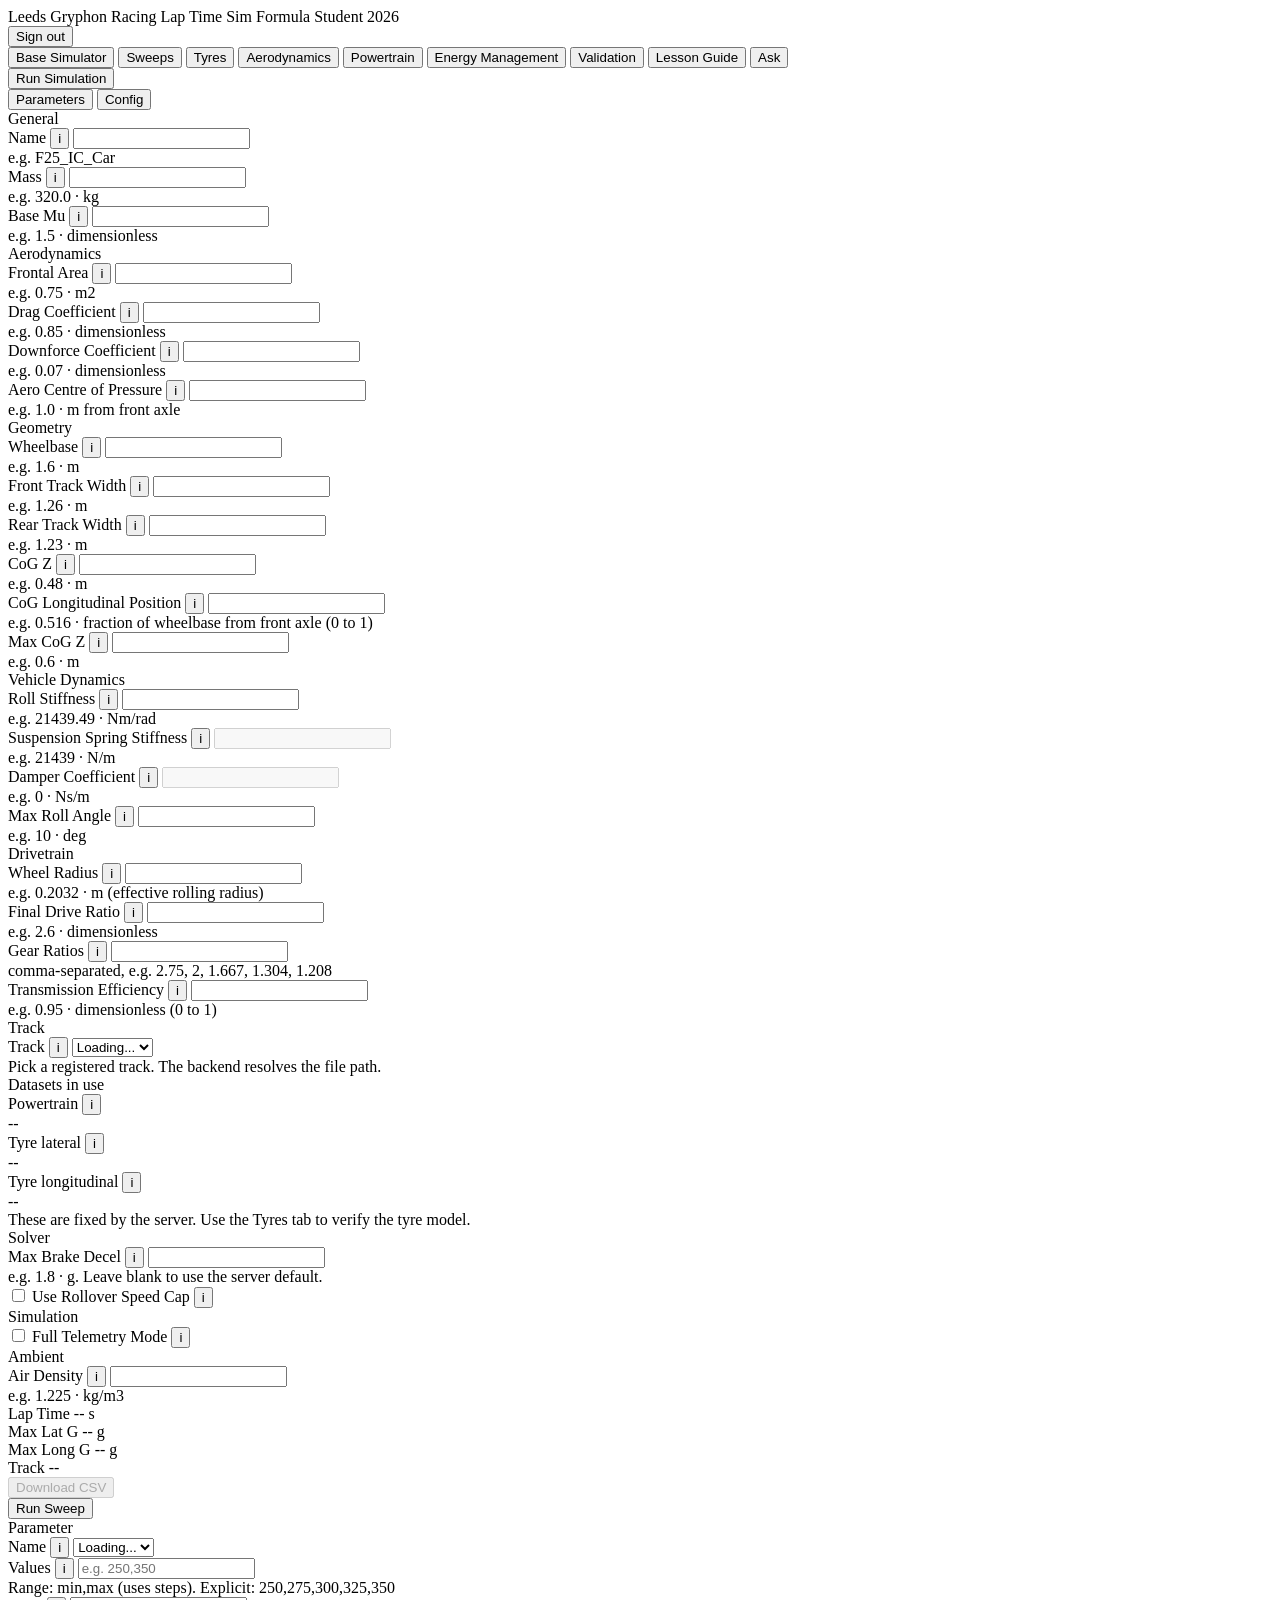
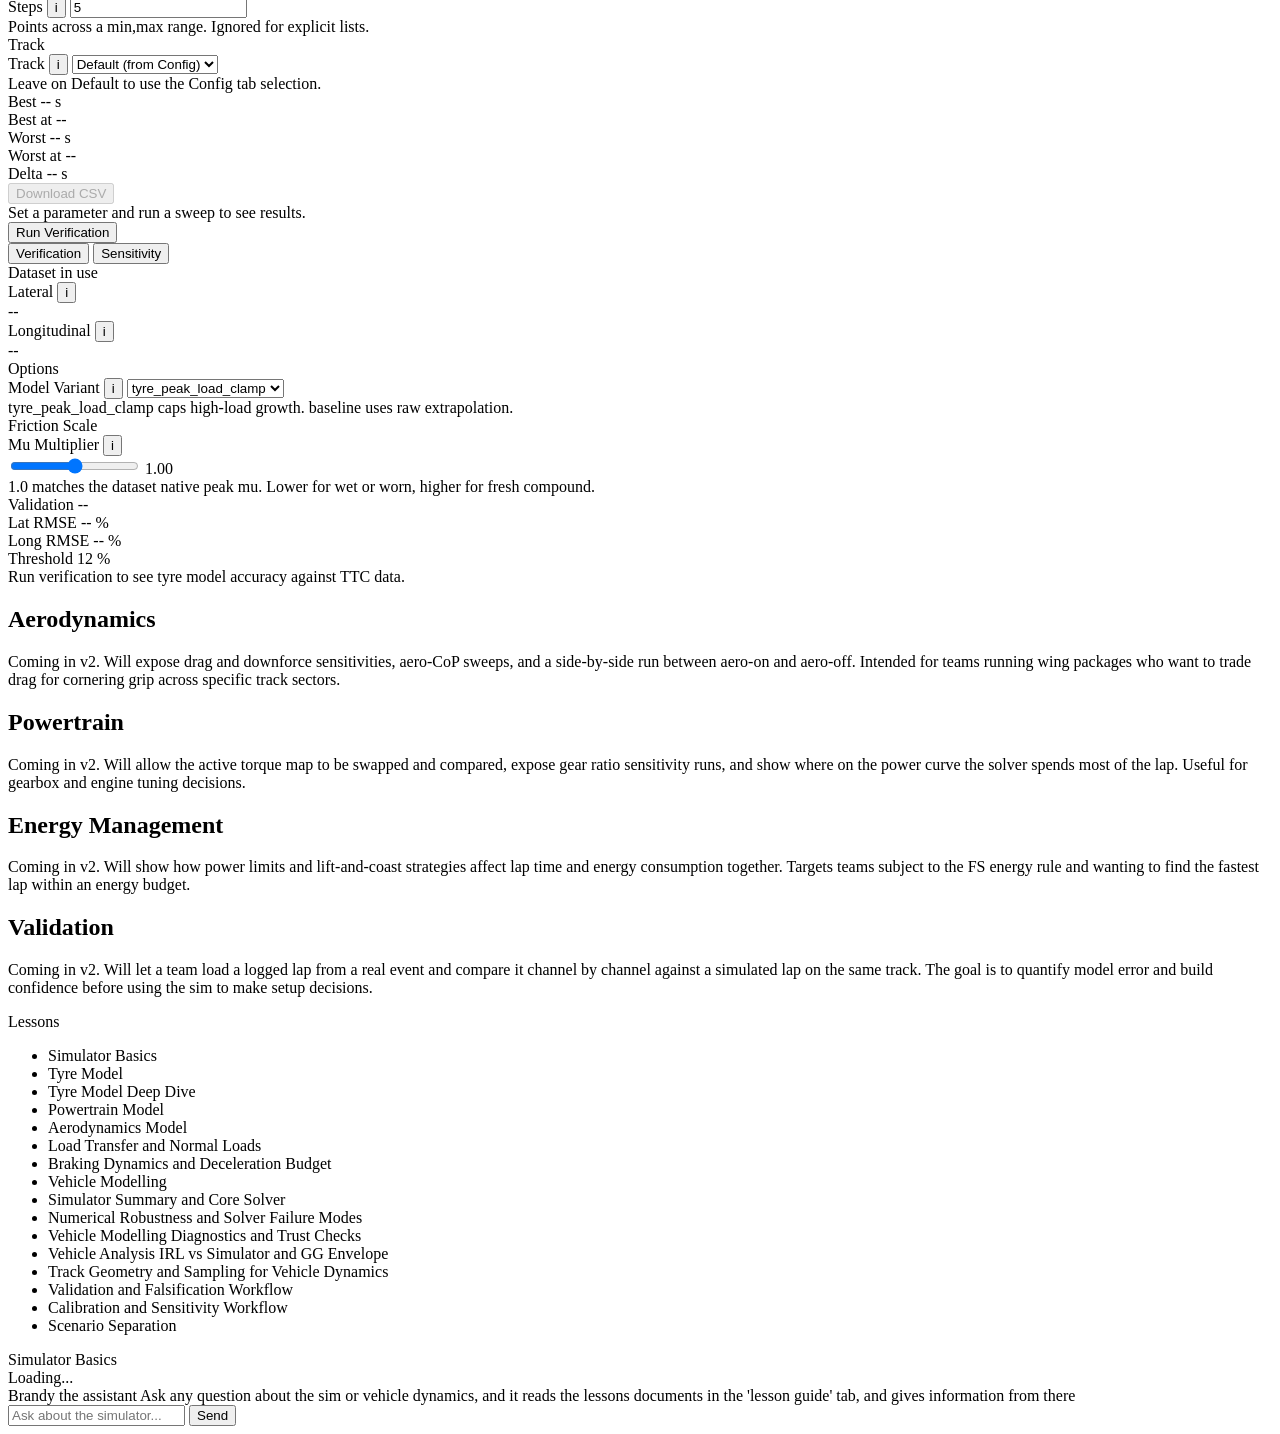
==== commit 69484826: "fix(ui): single top bar with brand and user identity, Ask button back in tab strip - Top bar shows "" ====
--- a/src/app/static/index.html
+++ b/src/app/static/index.html
@@ -8,28 +8,28 @@
 </head>
 <body>
 
-  <div class="user-bar">
-    <span class="user-bar-email" id="userBarEmail"></span>
-    <button class="user-bar-logout" id="userBarLogout" type="button">Sign out</button>
-  </div>
-
   <header class="top-bar">
     <div class="top-bar-brand">
-      <span class="page-title">LGR Lap Time Simulator</span>
-      <span class="page-subtitle">Formula Student F26</span>
+      <span class="page-title">Leeds Gryphon Racing Lap Time Sim</span>
+      <span class="page-subtitle">Formula Student 2026</span>
     </div>
-    <nav class="tab-bar" role="tablist">
-      <button class="tab active" role="tab" id="tab-base-sim" data-tab="base-sim" aria-selected="true" aria-controls="base-sim">Base Simulator</button>
-      <button class="tab" role="tab" id="tab-sweeps" data-tab="sweeps" aria-selected="false" aria-controls="sweeps">Sweeps</button>
-      <button class="tab" role="tab" id="tab-tyres" data-tab="tyres" aria-selected="false" aria-controls="tyres">Tyres</button>
-      <button class="tab" role="tab" id="tab-aero" data-tab="aero" aria-selected="false" aria-controls="aero">Aerodynamics</button>
-      <button class="tab" role="tab" id="tab-powertrain" data-tab="powertrain" aria-selected="false" aria-controls="powertrain">Powertrain</button>
-      <button class="tab" role="tab" id="tab-energy" data-tab="energy" aria-selected="false" aria-controls="energy">Energy Management</button>
-      <button class="tab" role="tab" id="tab-validation" data-tab="validation" aria-selected="false" aria-controls="validation">Validation</button>
-      <button class="tab" role="tab" id="tab-lessons" data-tab="lessons" aria-selected="false" aria-controls="lessons">Lesson Guide</button>
-    </nav>
+    <div class="top-bar-user">
+      <span class="user-bar-email" id="userBarEmail"></span>
+      <button class="user-bar-logout" id="userBarLogout" type="button">Sign out</button>
+    </div>
+  </header>
+
+  <nav class="tab-bar" role="tablist">
+    <button class="tab active" role="tab" id="tab-base-sim" data-tab="base-sim" aria-selected="true" aria-controls="base-sim">Base Simulator</button>
+    <button class="tab" role="tab" id="tab-sweeps" data-tab="sweeps" aria-selected="false" aria-controls="sweeps">Sweeps</button>
+    <button class="tab" role="tab" id="tab-tyres" data-tab="tyres" aria-selected="false" aria-controls="tyres">Tyres</button>
+    <button class="tab" role="tab" id="tab-aero" data-tab="aero" aria-selected="false" aria-controls="aero">Aerodynamics</button>
+    <button class="tab" role="tab" id="tab-powertrain" data-tab="powertrain" aria-selected="false" aria-controls="powertrain">Powertrain</button>
+    <button class="tab" role="tab" id="tab-energy" data-tab="energy" aria-selected="false" aria-controls="energy">Energy Management</button>
+    <button class="tab" role="tab" id="tab-validation" data-tab="validation" aria-selected="false" aria-controls="validation">Validation</button>
+    <button class="tab" role="tab" id="tab-lessons" data-tab="lessons" aria-selected="false" aria-controls="lessons">Lesson Guide</button>
     <button id="askBtn" class="ask-btn">Ask</button>
-  </header>
+  </nav>
 
   <main>
 
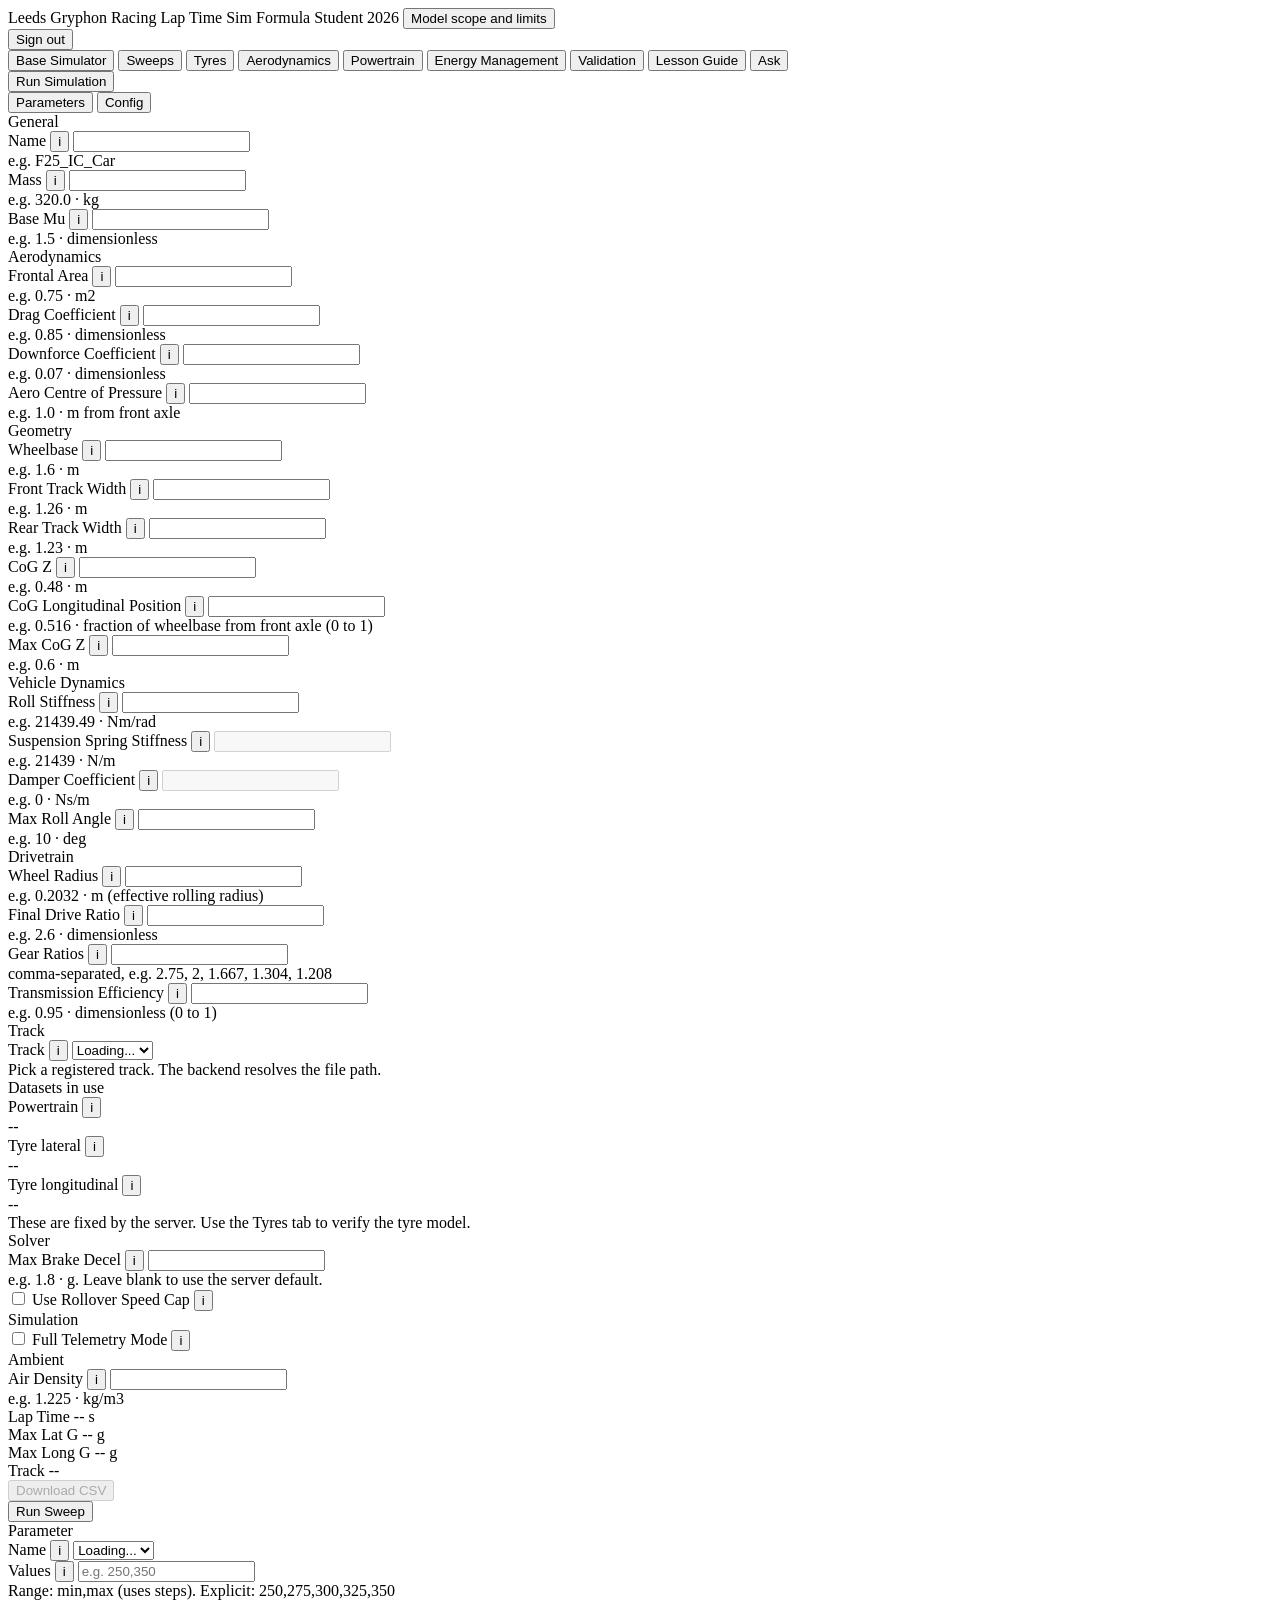
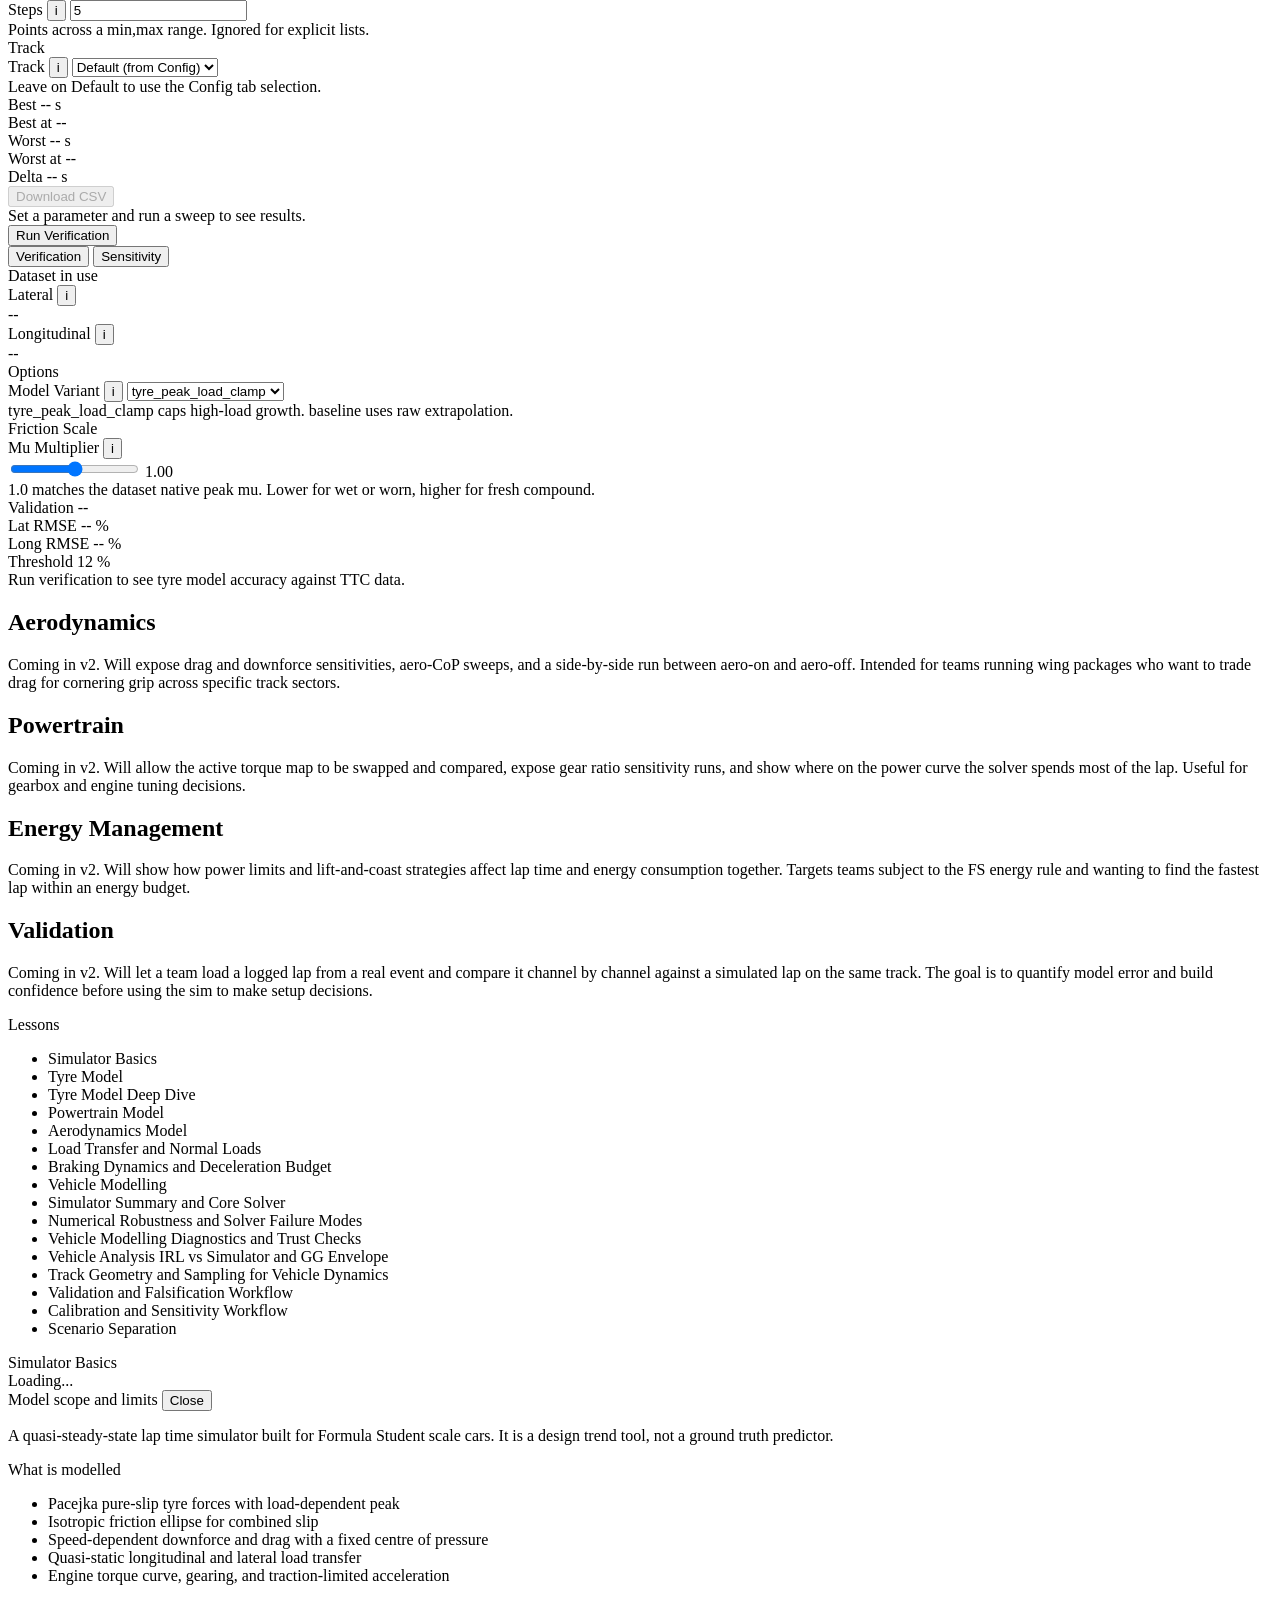
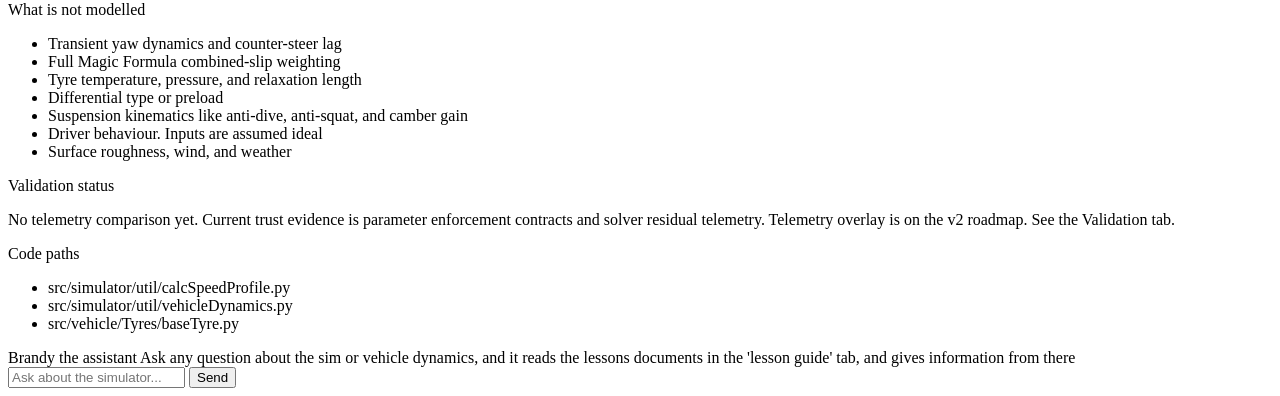
==== commit e40f17d4: "fix(ui): tighten tooltip claims and add Model scope and limits link Two tooltip overclaims were stat" ====
--- a/src/app/static/index.html
+++ b/src/app/static/index.html
@@ -12,6 +12,7 @@
     <div class="top-bar-brand">
       <span class="page-title">Leeds Gryphon Racing Lap Time Sim</span>
       <span class="page-subtitle">Formula Student 2026</span>
+      <button type="button" class="scope-link" id="scopeOpenBtn">Model scope and limits</button>
     </div>
     <div class="top-bar-user">
       <span class="user-bar-email" id="userBarEmail"></span>
@@ -141,7 +142,7 @@
             <div class="field-hint">These are fixed by the server. Use the Tyres tab to verify the tyre model.</div>
 
             <div class="field-section-header">Solver</div>
-            <label class="field-label">Max Brake Decel <button type="button" class="info-tip" aria-label="More info" aria-hidden="true" data-tip="Cap on deceleration during braking, in g. Models real-world limits like brake pad fade or driver tolerance. Leave blank to use the server default.">i</button></label>
+            <label class="field-label">Max Brake Decel <button type="button" class="info-tip" aria-label="More info" aria-hidden="true" data-tip="User-set cap on braking deceleration, in g. Not derived from brake or pad physics. It is a solver ceiling to keep results inside a sane operating range. Leave blank to use the server default.">i</button></label>
             <input id="c-solver-max_brake_decel_g" type="text" />
             <div class="field-hint">e.g. 1.8 · g. Leave blank to use the server default.</div>
             <div class="field-checkbox-row">
@@ -420,6 +421,49 @@
 
   </main>
 
+  <div id="scopeModal" class="scope-modal hidden" role="dialog" aria-modal="true" aria-labelledby="scopeModalTitle">
+    <div class="scope-modal-backdrop" id="scopeBackdrop"></div>
+    <div class="scope-modal-card">
+      <div class="scope-modal-header">
+        <span class="panel-label" id="scopeModalTitle">Model scope and limits</span>
+        <button type="button" class="scope-close-btn" id="scopeCloseBtn">Close</button>
+      </div>
+      <div class="scope-modal-body">
+        <p class="scope-lead">A quasi-steady-state lap time simulator built for Formula Student scale cars. It is a design trend tool, not a ground truth predictor.</p>
+
+        <div class="scope-block-label">What is modelled</div>
+        <ul class="scope-list">
+          <li>Pacejka pure-slip tyre forces with load-dependent peak</li>
+          <li>Isotropic friction ellipse for combined slip</li>
+          <li>Speed-dependent downforce and drag with a fixed centre of pressure</li>
+          <li>Quasi-static longitudinal and lateral load transfer</li>
+          <li>Engine torque curve, gearing, and traction-limited acceleration</li>
+        </ul>
+
+        <div class="scope-block-label">What is not modelled</div>
+        <ul class="scope-list">
+          <li>Transient yaw dynamics and counter-steer lag</li>
+          <li>Full Magic Formula combined-slip weighting</li>
+          <li>Tyre temperature, pressure, and relaxation length</li>
+          <li>Differential type or preload</li>
+          <li>Suspension kinematics like anti-dive, anti-squat, and camber gain</li>
+          <li>Driver behaviour. Inputs are assumed ideal</li>
+          <li>Surface roughness, wind, and weather</li>
+        </ul>
+
+        <div class="scope-block-label">Validation status</div>
+        <p class="scope-text">No telemetry comparison yet. Current trust evidence is parameter enforcement contracts and solver residual telemetry. Telemetry overlay is on the v2 roadmap. See the Validation tab.</p>
+
+        <div class="scope-block-label">Code paths</div>
+        <ul class="scope-list scope-list-code">
+          <li>src/simulator/util/calcSpeedProfile.py</li>
+          <li>src/simulator/util/vehicleDynamics.py</li>
+          <li>src/vehicle/Tyres/baseTyre.py</li>
+        </ul>
+      </div>
+    </div>
+  </div>
+
   <div id="chatPanel" class="chat-panel hidden">
     <div class="chat-panel-header">
       <span class="panel-label">Brandy the assistant</span>
